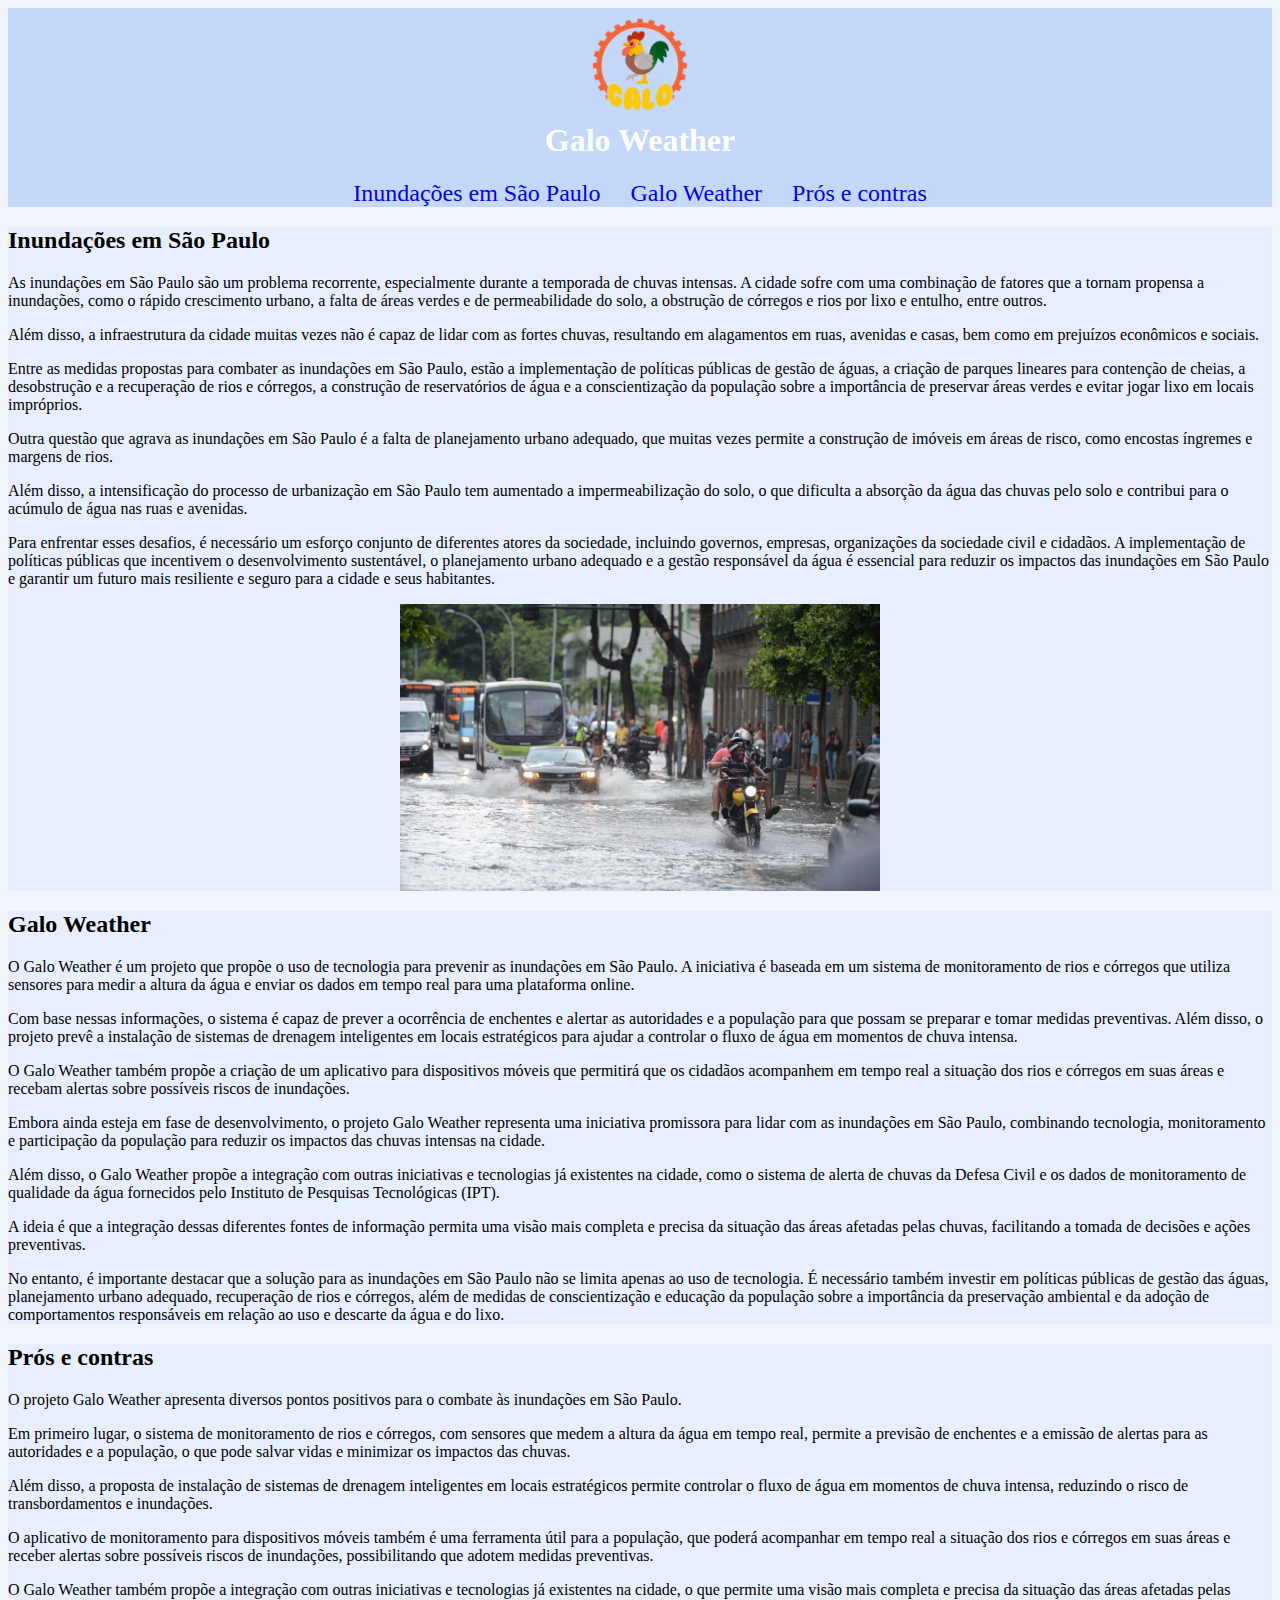
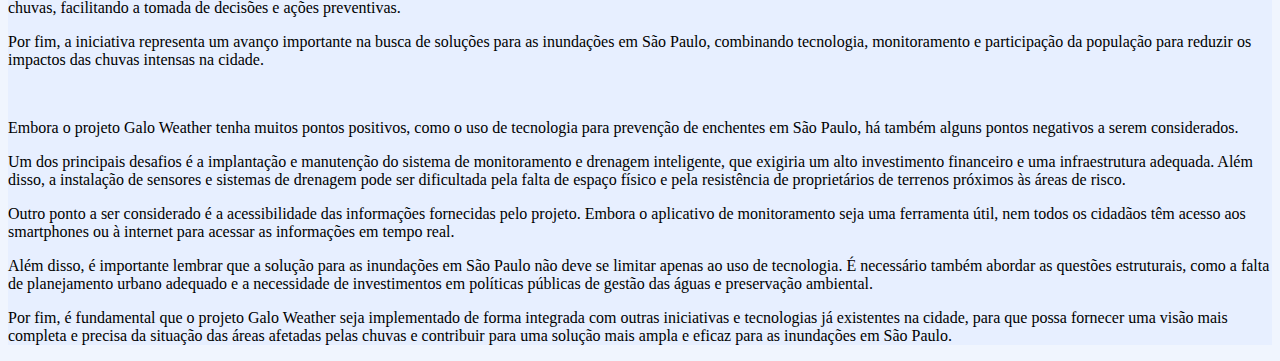
==== index.html @ 7ebf7f7c "Criação do Galo Weather" ====
<!DOCTYPE html>
<meta lang="pt-br">
<html>
    <head>
        <link rel="stylesheet" href="./Style.css">
        <meta charset="utf-8">
        <title>Galo Weather</title>
        <link rel="shortcut icon"
        href="./imgs/Logo.png"
        type="image/x-icon">

        <header>
            <img src="./imgs/Logo.png" alt="Logo da Minha Vinícola" width="9%" "margin-left: 40px;">
        
            <div style="width: 100%;color:#FFFFFF";">
                <center>
                  <p style="margin-top: -30px;"><h1>Galo Weather</h1></p>
                </center>
            </div>
          </header>

          <style>
            header {
            background-color: #c3d8fa;
			display: flex;
			align-items: center;
			flex-direction: column;
		}
            /* secoes{
                display: flex;
                align-items: center;
                flex-direction: column;
            } */
          </style>
    </head>

    <body bgcolor="#f0f5fe">

        <secoes id="sticky">
            <!-- height: 2.5em;padding-top: 1.5em; -->
            <div style="background-color: #c3d8fa;">
                <a href="#section1" style="text-decoration: none;">Inundações em São Paulo</a>&nbsp&nbsp&nbsp&nbsp
                <a href="#section2" style="text-decoration: none;">Galo Weather</a>&nbsp&nbsp&nbsp&nbsp
                <a href="#section3" style="text-decoration: none;">Prós e contras</a>
            </div>
        </secoes>

        <section id="section1"></section>
        <div style="background-color: #e7efff;">
            <p><h2>Inundações em São Paulo</h2></p>
            <p>As inundações em São Paulo são um problema recorrente, especialmente durante a temporada de chuvas intensas. A cidade sofre com uma combinação de fatores que a tornam propensa a inundações, como o rápido crescimento urbano, a falta de áreas verdes e de permeabilidade do solo, a obstrução de córregos e rios por lixo e entulho, entre outros.</p>
            <p>Além disso, a infraestrutura da cidade muitas vezes não é capaz de lidar com as fortes chuvas, resultando em alagamentos em ruas, avenidas e casas, bem como em prejuízos econômicos e sociais.</p>
            <p>Entre as medidas propostas para combater as inundações em São Paulo, estão a implementação de políticas públicas de gestão de águas, a criação de parques lineares para contenção de cheias, a desobstrução e a recuperação de rios e córregos, a construção de reservatórios de água e a conscientização da população sobre a importância de preservar áreas verdes e evitar jogar lixo em locais impróprios.</p>
            <p>Outra questão que agrava as inundações em São Paulo é a falta de planejamento urbano adequado, que muitas vezes permite a construção de imóveis em áreas de risco, como encostas íngremes e margens de rios.</p>
            <p>Além disso, a intensificação do processo de urbanização em São Paulo tem aumentado a impermeabilização do solo, o que dificulta a absorção da água das chuvas pelo solo e contribui para o acúmulo de água nas ruas e avenidas.</p>
            <p>Para enfrentar esses desafios, é necessário um esforço conjunto de diferentes atores da sociedade, incluindo governos, empresas, organizações da sociedade civil e cidadãos. A implementação de políticas públicas que incentivem o desenvolvimento sustentável, o planejamento urbano adequado e a gestão responsável da água é essencial para reduzir os impactos das inundações em São Paulo e garantir um futuro mais resiliente e seguro para a cidade e seus habitantes.
            </p>
            <img src="./imgs/inundacao.jpg" alt="inundacao" style="width: 30em;display: block; margin: 0 auto;">
        </div>

        <section id="section2"></section>
        <div style="background-color: #e7efff;">
            <p><h2>Galo Weather</h2></p>
            <p>O Galo Weather é um projeto que propõe o uso de tecnologia para prevenir as inundações em São Paulo. A iniciativa é baseada em um sistema de monitoramento de rios e córregos que utiliza sensores para medir a altura da água e enviar os dados em tempo real para uma plataforma online.</p>
            <p>Com base nessas informações, o sistema é capaz de prever a ocorrência de enchentes e alertar as autoridades e a população para que possam se preparar e tomar medidas preventivas. Além disso, o projeto prevê a instalação de sistemas de drenagem inteligentes em locais estratégicos para ajudar a controlar o fluxo de água em momentos de chuva intensa.</p>
            <p>O Galo Weather também propõe a criação de um aplicativo para dispositivos móveis que permitirá que os cidadãos acompanhem em tempo real a situação dos rios e córregos em suas áreas e recebam alertas sobre possíveis riscos de inundações.</p>
            <p>Embora ainda esteja em fase de desenvolvimento, o projeto Galo Weather representa uma iniciativa promissora para lidar com as inundações em São Paulo, combinando tecnologia, monitoramento e participação da população para reduzir os impactos das chuvas intensas na cidade.</p>
            <p>Além disso, o Galo Weather propõe a integração com outras iniciativas e tecnologias já existentes na cidade, como o sistema de alerta de chuvas da Defesa Civil e os dados de monitoramento de qualidade da água fornecidos pelo Instituto de Pesquisas Tecnológicas (IPT).</p>
            <p>A ideia é que a integração dessas diferentes fontes de informação permita uma visão mais completa e precisa da situação das áreas afetadas pelas chuvas, facilitando a tomada de decisões e ações preventivas.</p>
            <p>No entanto, é importante destacar que a solução para as inundações em São Paulo não se limita apenas ao uso de tecnologia. É necessário também investir em políticas públicas de gestão das águas, planejamento  urbano adequado, recuperação de rios e córregos, além de medidas de conscientização e educação da população sobre a importância da preservação ambiental e da adoção de comportamentos responsáveis em relação ao uso e descarte da água e do lixo.</p>
        </div>

        <section id="section3"></section>
        <div style="background-color: #e7efff;">
            <p><h2>Prós e contras</h2></p>
            <p>O projeto Galo Weather apresenta diversos pontos positivos para o combate às inundações em São Paulo.</p>
            <p>Em primeiro lugar, o sistema de monitoramento de rios e córregos, com sensores que medem a altura da água em tempo real, permite a previsão de enchentes e a emissão de alertas para as autoridades e a população, o que pode salvar vidas e minimizar os impactos das chuvas.</p>
            <p>Além disso, a proposta de instalação de sistemas de drenagem inteligentes em locais estratégicos permite controlar o fluxo de água em momentos de chuva intensa, reduzindo o risco de transbordamentos e inundações.</p>
            <p>O aplicativo de monitoramento para dispositivos móveis também é uma ferramenta útil para a população, que poderá acompanhar em tempo real a situação dos rios e córregos em suas áreas e receber alertas sobre possíveis riscos de inundações, possibilitando que adotem medidas preventivas.</p>
            <p>O Galo Weather também propõe a integração com outras iniciativas e tecnologias já existentes na cidade, o que permite uma visão mais completa e precisa da situação das áreas afetadas pelas chuvas, facilitando a tomada de decisões e ações preventivas.</p>
            <p>Por fim, a iniciativa representa um avanço importante na busca de soluções para as inundações em São Paulo, combinando tecnologia, monitoramento e participação da população para reduzir os impactos das chuvas intensas na cidade.</p>
            <br>
            <p>Embora o projeto Galo Weather tenha muitos pontos positivos, como o uso de tecnologia para prevenção de enchentes em São Paulo, há também alguns pontos negativos a serem considerados.</p>
            <p>Um dos principais desafios é a implantação e manutenção do sistema de monitoramento e drenagem inteligente, que exigiria um alto investimento financeiro e uma infraestrutura adequada. Além disso, a instalação de sensores e sistemas de drenagem pode ser dificultada pela falta de espaço físico e pela resistência de proprietários de terrenos próximos às áreas de risco.</p>
            <p>Outro ponto a ser considerado é a acessibilidade das informações fornecidas pelo projeto. Embora o aplicativo de monitoramento seja uma ferramenta útil, nem todos os cidadãos têm acesso aos smartphones ou à internet para acessar as informações em tempo real.</p>
            <p>Além disso, é importante lembrar que a solução para as inundações em São Paulo não deve se limitar apenas ao uso de tecnologia. É necessário também abordar as questões estruturais, como a falta de planejamento urbano adequado e a necessidade de investimentos em políticas públicas de gestão das águas e preservação ambiental.</p>
            <p>Por fim, é fundamental que o projeto Galo Weather seja implementado de forma integrada com outras iniciativas e tecnologias já existentes na cidade, para que possa fornecer uma visão mais completa e precisa da situação das áreas afetadas pelas chuvas e contribuir para uma solução mais ampla e eficaz para as inundações em São Paulo.</p>
        </div>

    </body>
</html>
---- Style.css ----
#sticky {
    text-align: center;
    position: sticky;
    top: 0em; 
    font-size: 1.5em;
}
#sticky:is(:hover, :focus){
    outline-offset: 3px;
}
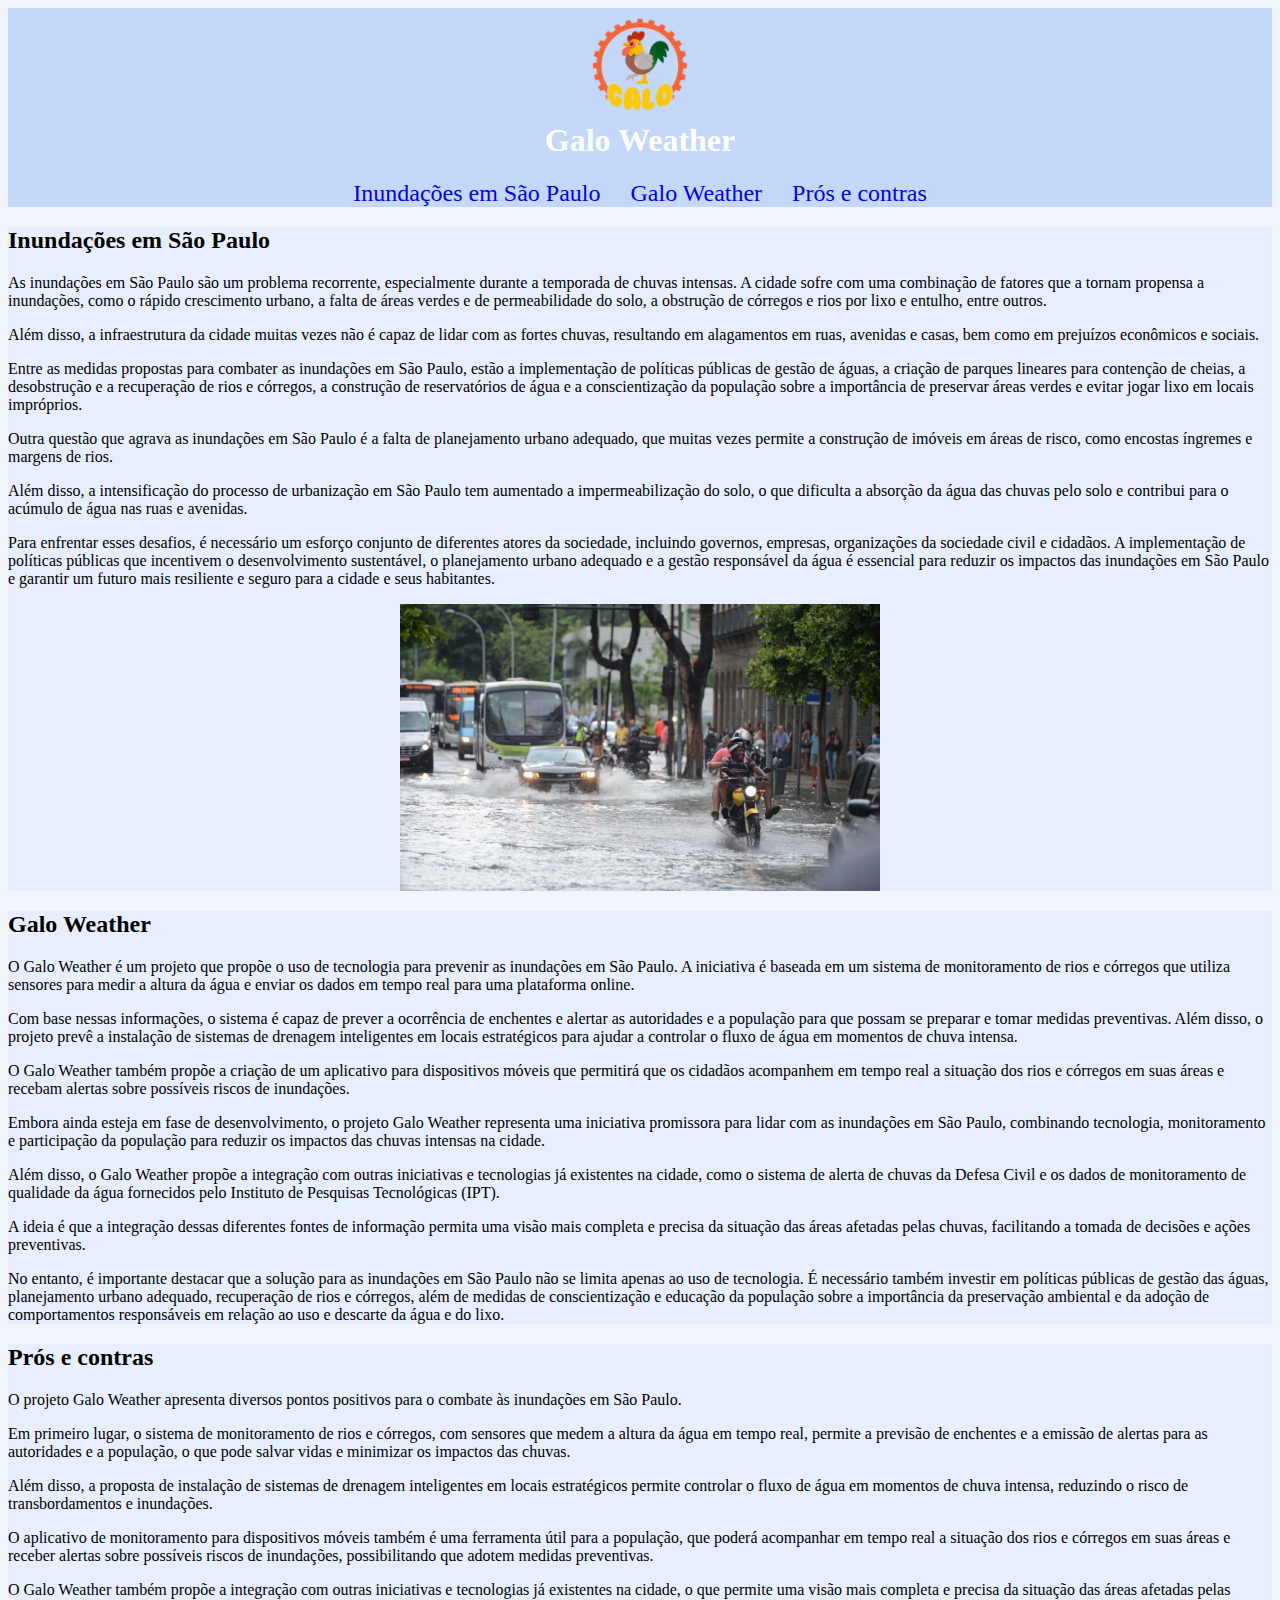
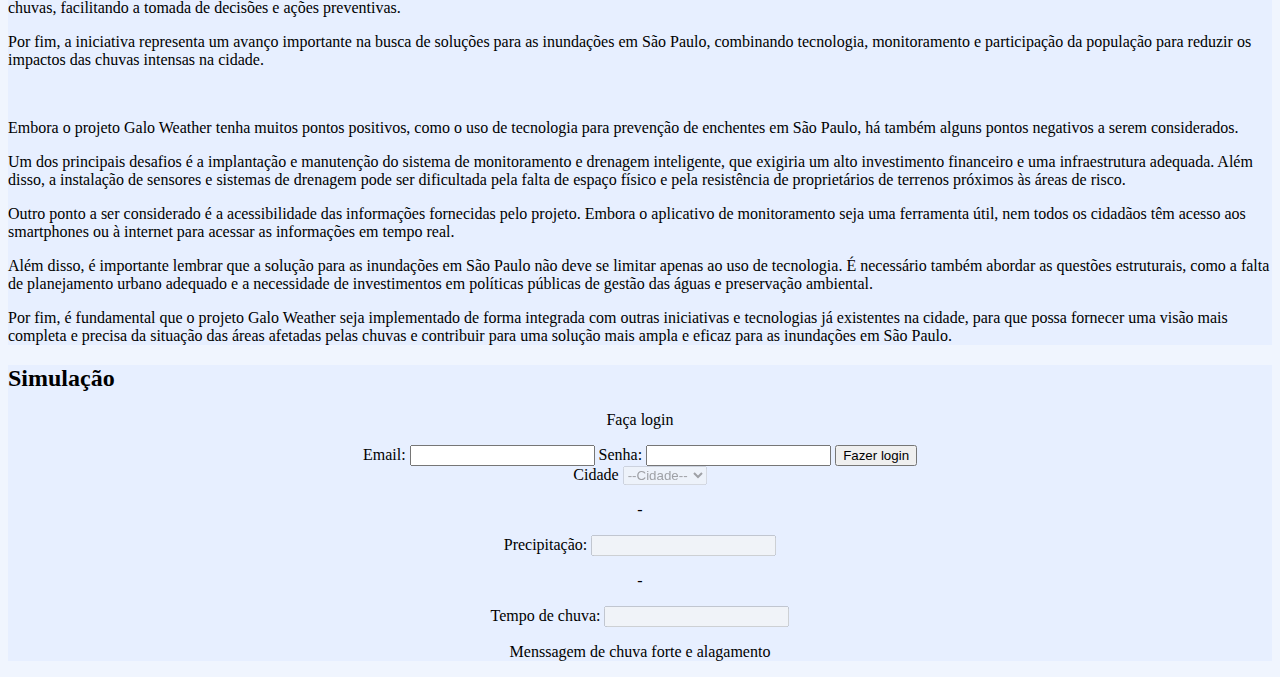
==== commit cb2a230d: "AAAAAAA" ====
--- a/index.html
+++ b/index.html
@@ -1,5 +1,5 @@
 <!DOCTYPE html>
-<meta lang="pt-br">
+<html lang="pt-br">
 <html>
     <head>
         <link rel="stylesheet" href="./Style.css">
@@ -87,5 +87,39 @@
             <p>Por fim, é fundamental que o projeto Galo Weather seja implementado de forma integrada com outras iniciativas e tecnologias já existentes na cidade, para que possa fornecer uma visão mais completa e precisa da situação das áreas afetadas pelas chuvas e contribuir para uma solução mais ampla e eficaz para as inundações em São Paulo.</p>
         </div>
 
+        <section id="section3"></section>
+        <div style="background-color: #e7efff;">
+            <p><h2>Simulação</h2></p>
+            <script src="./JS/index.js" defer></script>
+            <center>
+                <form onsubmit="validacao()">
+                    <p>Faça login</p>
+                    <label for="email">Email:</label>
+                    <input type="email" id="email" name="email">
+                    <label for="senha">Senha:</label>
+                    <input type="password" id="senha" name="senha">
+                    <button type="submit">Fazer login</button>
+                </form>
+                <form>
+                    <label for="cidades">Cidade</label>
+                    <select id="cidades" name="cidades" onchange="selectCidades()" disabled>
+                    <option value="fill">--Cidade--</option>  
+                    <option value="op1">Jardins</option>
+                    <option value="op2">Centro</option>
+                    <option value="op3">Aclimação</option>
+                    <option value="op4">Vila Sonia</option>
+                    </select>
+                    <p id="capacidade"></p>
+                    <p>-</p>
+                    <label for="precipitacao">Precipitação:</label>
+                    <input type="text" id="precipitacao" name="precipitacao" disabled>
+                    <p>-</p>
+                    <label for="tempo">Tempo de chuva:</label>
+                    <input type="number" id="tempo" name="tempo" disabled>
+                    <p>Menssagem de chuva forte e alagamento</p>
+                </form>
+            </center>
+        </div>
+
     </body>
 </html>--- a/Style.css
+++ b/Style.css
@@ -3,7 +3,4 @@
     position: sticky;
     top: 0em; 
     font-size: 1.5em;
-}
-#sticky:is(:hover, :focus){
-    outline-offset: 3px;
 }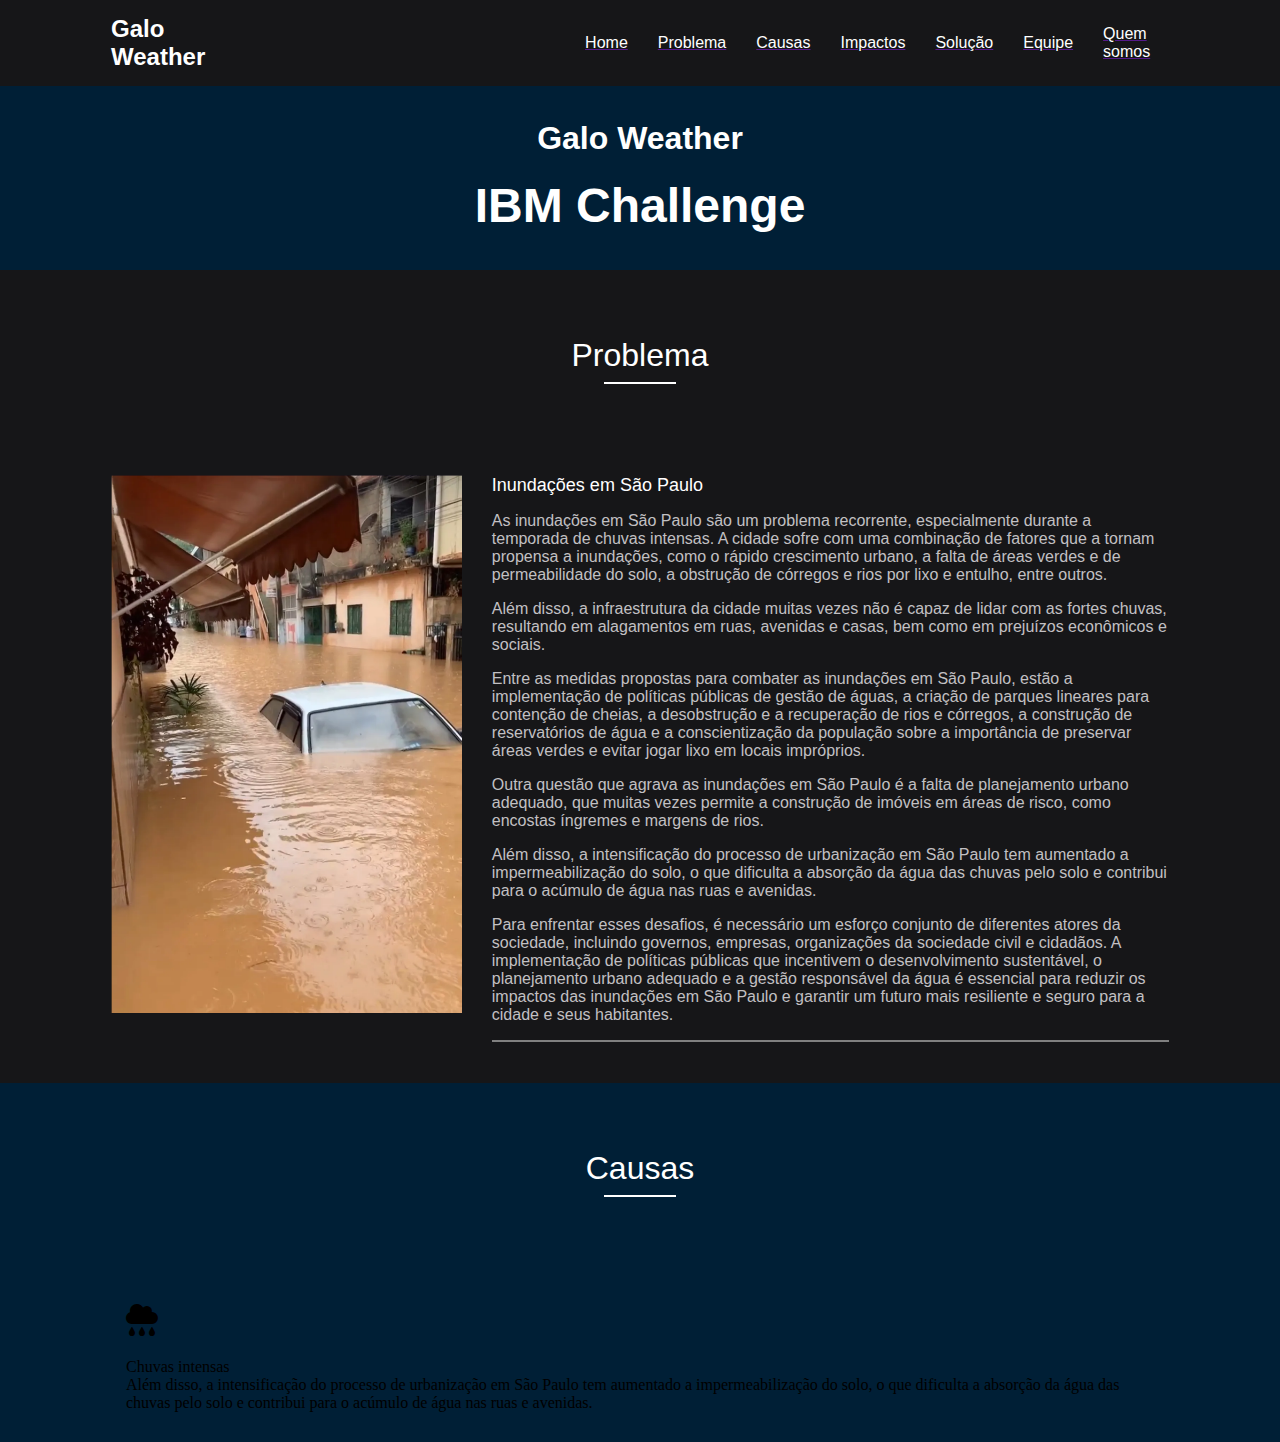
==== commit 8d3d8318: "Modificações site" ====
--- a/index.html
+++ b/index.html
@@ -1,125 +1,198 @@
 <!DOCTYPE html>
 <html lang="pt-br">
 <html>
-    <head>
-        <link rel="stylesheet" href="./Style.css">
-        <meta charset="utf-8">
-        <title>Galo Weather</title>
-        <link rel="shortcut icon"
-        href="./imgs/Logo.png"
-        type="image/x-icon">
+<head>
+     <meta charset="utf-8">
+     <title>Galo Weather</title>
+    <link rel="shortcut icon"
+    href="./imgs/Logo.png"
+    type="image/x-icon">
+    <!-- ícones -->
+    <link rel="stylesheet" href="https://cdnjs.cloudflare.com/ajax/libs/font-awesome/6.4.0/css/all.min.css"/>
+<body style="margin: 0;">
 
-        <header>
-            <img src="./imgs/Logo.png" alt="Logo da Minha Vinícola" width="9%" "margin-left: 40px;">
-        
-            <div style="width: 100%;color:#FFFFFF";">
-                <center>
-                  <p style="margin-top: -30px;"><h1>Galo Weather</h1></p>
-                </center>
-            </div>
-          </header>
+    <!-- Inicio header -->
+    <table border="0" width="100%" cellpadding="0" cellspacing="0" bgcolor="#161618">
+        <tr>
+            <td>
+                <table border="0" width="85%" cellpadding="15" cellspacing="0" align="center">
+                    <tr>
+                        <td>
+                            <font face="arial" color="#ffffff" size="5">
+                            <strong>Galo Weather</strong>
+                            </font>
+                        </td>
+                        <td width="30%">&nbsp;</td>
+                        <td><a href="">
+                            <font face="arial" color="#ffffff" size="3">
+                            Home
+                            </font></a>    
+                        </td>
+                        <td><a href="">
+                            <font face="arial" color="#ffffff" size="3">
+                            Problema
+                            </font></a>
+                        </td>
+                        <td><a href="">
+                            <font face="arial" color="#ffffff" size="3">
+                            Causas
+                            </font></a>
+                        </td>
+                        <td><a href="">
+                            <font face="arial" color="#ffffff" size="3">
+                            Impactos
+                            </font></a>                      
+                        </td>
+                        <td><a href="">
+                            <font face="arial" color="#ffffff" size="3">
+                            Solução
+                            </font></a>
+                    </td>
+                        <td><a href="">
+                            <font face="arial" color="#ffffff" size="3">
+                            Equipe
+                            </font></a>
+                        </td>
+                        <td><a href="">
+                            <font face="arial" color="#ffffff" size="3">
+                            Quem somos
+                            </font></a>
+                        </td>
+                    </tr>
+                </table>
+            </td>
+        </tr>
+    </table>
+    <!-- Fim header -->
 
-          <style>
-            header {
-            background-color: #c3d8fa;
-			display: flex;
-			align-items: center;
-			flex-direction: column;
-		}
-            /* secoes{
-                display: flex;
-                align-items: center;
-                flex-direction: column;
-            } */
-          </style>
-    </head>
+    <!-- Inicio Home -->
+    <table border="0" width="100%" cellpadding="0" cellspacing="0" bgcolor="#001f36">
+        <tr>
+            <td>
+                <table border="0" width="85%" cellpadding="15" cellspacing="0" align="center">
+                    <tr>
+                        <td align="center" valign="middle" hight="300">
+                            <h3><font face="arial" color="#ffffff" size="6">
+                                Galo Weather
+                            </font></h3>
+                            <h1><font face="arial" color="#ffffff" size="7">
+                                IBM Challenge
+                            </font></h1>
+                        </td>
+                    </tr>
+                </table>
+            </td>
+        </tr>
+    </table> 
+    <!-- Fim Home -->
 
-    <body bgcolor="#f0f5fe">
+    <!-- Inicio Problema -->
+    <table border="0" width="100%" cellpadding="0" cellspacing="0" bgcolor="#161618">
+        <tr>
+            <td>
+                <table border="0" width="85%" cellpadding="15" cellspacing="0" align="center">
+                    <tr>
+                        <td height="160" align="center" valign=middle colspan="2">
+                            <font face="arial" size="6" color="#ffffff">
+                            Problema
+                            </font>
+                            <hr width="70" color="#ffffff">
+                        </td>
+                    </tr>
+                    <tr>
+                        <td width="35%" valign="top">
+                            <img src="./imgs/Indução.PNG" width="100%" alt-="Imgagem de inundação" />
+                        </td>
+                        <td width="65%">
+                            <table border="0" width="100%" cellpadding="0" cellspacing="0" align="center">
+                                <tr>
+                                    <td hight="40">
+                                        <font face="arial" size="4" color="#ffffff">
+                                        Inundações em São Paulo
+                                        </font>
+                                    </td>
+                                </tr>
+                                <tr>
+                                    <td>
+                                        <p>
+                                            <font face="arial" size="3" color="#c2c0c3">
+                                            As inundações em São Paulo são um problema recorrente, especialmente durante a temporada de chuvas intensas. A cidade sofre com uma combinação de fatores que a tornam propensa a inundações, como o rápido crescimento urbano, a falta de áreas verdes e de permeabilidade do solo, a obstrução de córregos e rios por lixo e entulho, entre outros.
+                                            </font>
+                                        </p>
+                                        <p>
+                                            <font face="arial" size="3" color="#c2c0c3">
+                                            Além disso, a infraestrutura da cidade muitas vezes não é capaz de lidar com as fortes chuvas, resultando em alagamentos em ruas, avenidas e casas, bem como em prejuízos econômicos e sociais.
+                                            </font>
+                                        </p>
+                                        <p>
+                                            <font face="arial" size="3" color="#c2c0c3">
+                                            Entre as medidas propostas para combater as inundações em São Paulo, estão a implementação de políticas públicas de gestão de águas, a criação de parques lineares para contenção de cheias, a desobstrução e a recuperação de rios e córregos, a construção de reservatórios de água e a conscientização da população sobre a importância de preservar áreas verdes e evitar jogar lixo em locais impróprios.
+                                            </font>
+                                        </p>
+                                        <p>
+                                            <font face="arial" size="3" color="#c2c0c3">
+                                            Outra questão que agrava as inundações em São Paulo é a falta de planejamento urbano adequado, que muitas vezes permite a construção de imóveis em áreas de risco, como encostas íngremes e margens de rios.
+                                            </font>
+                                        </p>
+                                        <p>
+                                            <font face="arial" size="3" color="#c2c0c3">
+                                            Além disso, a intensificação do processo de urbanização em São Paulo tem aumentado a impermeabilização do solo, o que dificulta a absorção da água das chuvas pelo solo e contribui para o acúmulo de água nas ruas e avenidas.
+                                            </font>
+                                        </p>
+                                        <p>
+                                            <font face="arial" size="3" color="#c2c0c3">
+                                            Para enfrentar esses desafios, é necessário um esforço conjunto de diferentes atores da sociedade, incluindo governos, empresas, organizações da sociedade civil e cidadãos. A implementação de políticas públicas que incentivem o desenvolvimento sustentável, o planejamento urbano adequado e a gestão responsável da água é essencial para reduzir os impactos das inundações em São Paulo e garantir um futuro mais resiliente e seguro para a cidade e seus habitantes.
+                                            </font>
+                                        </p>
+                                        <hr noshade>
+                                        <br/>
+                                    </td>
+                                </tr>
+                            </table>
+                        </td>
+                    </tr>
+                </table>
+            </td>
+        </tr>
+    </table> 
+    <!-- Fim Problema -->
 
-        <secoes id="sticky">
-            <!-- height: 2.5em;padding-top: 1.5em; -->
-            <div style="background-color: #c3d8fa;">
-                <a href="#section1" style="text-decoration: none;">Inundações em São Paulo</a>&nbsp&nbsp&nbsp&nbsp
-                <a href="#section2" style="text-decoration: none;">Galo Weather</a>&nbsp&nbsp&nbsp&nbsp
-                <a href="#section3" style="text-decoration: none;">Prós e contras</a>
-            </div>
-        </secoes>
+    <!-- Início Causas -->
+    <table border="0" width="100%" cellpadding="0" cellspacing="0" bgcolor="#001f36">
+        <tr>
+            <td>
+                <table border="0" width="85%" cellpadding="15" cellspacing="0" align="center">
+                    <tr>
+                        <td height="160" align="center" valign=middle colspan="2">
+                            <font face="arial" size="6" color="#ffffff">
+                            Causas
+                            </font>
+                            <hr width="70" color="#ffffff">
+                        </td>
+                    </tr>
+                    <tr>
+                        <td width="33.33%" align="center" valign="top">
+                            <table border="0" width="100%" cellpadding="15" cellspacing="0" align="center">
+                                <tr>
+                                    <td>
+                                    <font size="6" colors="#ffffff">
+                                        <span class="fa fa-cloud-rain"></span>
+                                    </font>
+                                        <br/>
+                                        <br/>
+                                        Chuvas intensas
+                                        <br/>
+                                        Além disso, a intensificação do processo de urbanização em São Paulo tem aumentado a impermeabilização do solo, o que dificulta a absorção da água das chuvas pelo solo e contribui para o acúmulo de água nas ruas e avenidas.
+                                    </td>
+                                </tr>
+                            </table>
+                        </td>
+                    </tr>
+                </table>
+            </td>
+        </tr>
+    </table>
+    <!-- Fim Causas -->
 
-        <section id="section1"></section>
-        <div style="background-color: #e7efff;">
-            <p><h2>Inundações em São Paulo</h2></p>
-            <p>As inundações em São Paulo são um problema recorrente, especialmente durante a temporada de chuvas intensas. A cidade sofre com uma combinação de fatores que a tornam propensa a inundações, como o rápido crescimento urbano, a falta de áreas verdes e de permeabilidade do solo, a obstrução de córregos e rios por lixo e entulho, entre outros.</p>
-            <p>Além disso, a infraestrutura da cidade muitas vezes não é capaz de lidar com as fortes chuvas, resultando em alagamentos em ruas, avenidas e casas, bem como em prejuízos econômicos e sociais.</p>
-            <p>Entre as medidas propostas para combater as inundações em São Paulo, estão a implementação de políticas públicas de gestão de águas, a criação de parques lineares para contenção de cheias, a desobstrução e a recuperação de rios e córregos, a construção de reservatórios de água e a conscientização da população sobre a importância de preservar áreas verdes e evitar jogar lixo em locais impróprios.</p>
-            <p>Outra questão que agrava as inundações em São Paulo é a falta de planejamento urbano adequado, que muitas vezes permite a construção de imóveis em áreas de risco, como encostas íngremes e margens de rios.</p>
-            <p>Além disso, a intensificação do processo de urbanização em São Paulo tem aumentado a impermeabilização do solo, o que dificulta a absorção da água das chuvas pelo solo e contribui para o acúmulo de água nas ruas e avenidas.</p>
-            <p>Para enfrentar esses desafios, é necessário um esforço conjunto de diferentes atores da sociedade, incluindo governos, empresas, organizações da sociedade civil e cidadãos. A implementação de políticas públicas que incentivem o desenvolvimento sustentável, o planejamento urbano adequado e a gestão responsável da água é essencial para reduzir os impactos das inundações em São Paulo e garantir um futuro mais resiliente e seguro para a cidade e seus habitantes.
-            </p>
-            <img src="./imgs/inundacao.jpg" alt="inundacao" style="width: 30em;display: block; margin: 0 auto;">
-        </div>
-
-        <section id="section2"></section>
-        <div style="background-color: #e7efff;">
-            <p><h2>Galo Weather</h2></p>
-            <p>O Galo Weather é um projeto que propõe o uso de tecnologia para prevenir as inundações em São Paulo. A iniciativa é baseada em um sistema de monitoramento de rios e córregos que utiliza sensores para medir a altura da água e enviar os dados em tempo real para uma plataforma online.</p>
-            <p>Com base nessas informações, o sistema é capaz de prever a ocorrência de enchentes e alertar as autoridades e a população para que possam se preparar e tomar medidas preventivas. Além disso, o projeto prevê a instalação de sistemas de drenagem inteligentes em locais estratégicos para ajudar a controlar o fluxo de água em momentos de chuva intensa.</p>
-            <p>O Galo Weather também propõe a criação de um aplicativo para dispositivos móveis que permitirá que os cidadãos acompanhem em tempo real a situação dos rios e córregos em suas áreas e recebam alertas sobre possíveis riscos de inundações.</p>
-            <p>Embora ainda esteja em fase de desenvolvimento, o projeto Galo Weather representa uma iniciativa promissora para lidar com as inundações em São Paulo, combinando tecnologia, monitoramento e participação da população para reduzir os impactos das chuvas intensas na cidade.</p>
-            <p>Além disso, o Galo Weather propõe a integração com outras iniciativas e tecnologias já existentes na cidade, como o sistema de alerta de chuvas da Defesa Civil e os dados de monitoramento de qualidade da água fornecidos pelo Instituto de Pesquisas Tecnológicas (IPT).</p>
-            <p>A ideia é que a integração dessas diferentes fontes de informação permita uma visão mais completa e precisa da situação das áreas afetadas pelas chuvas, facilitando a tomada de decisões e ações preventivas.</p>
-            <p>No entanto, é importante destacar que a solução para as inundações em São Paulo não se limita apenas ao uso de tecnologia. É necessário também investir em políticas públicas de gestão das águas, planejamento  urbano adequado, recuperação de rios e córregos, além de medidas de conscientização e educação da população sobre a importância da preservação ambiental e da adoção de comportamentos responsáveis em relação ao uso e descarte da água e do lixo.</p>
-        </div>
-
-        <section id="section3"></section>
-        <div style="background-color: #e7efff;">
-            <p><h2>Prós e contras</h2></p>
-            <p>O projeto Galo Weather apresenta diversos pontos positivos para o combate às inundações em São Paulo.</p>
-            <p>Em primeiro lugar, o sistema de monitoramento de rios e córregos, com sensores que medem a altura da água em tempo real, permite a previsão de enchentes e a emissão de alertas para as autoridades e a população, o que pode salvar vidas e minimizar os impactos das chuvas.</p>
-            <p>Além disso, a proposta de instalação de sistemas de drenagem inteligentes em locais estratégicos permite controlar o fluxo de água em momentos de chuva intensa, reduzindo o risco de transbordamentos e inundações.</p>
-            <p>O aplicativo de monitoramento para dispositivos móveis também é uma ferramenta útil para a população, que poderá acompanhar em tempo real a situação dos rios e córregos em suas áreas e receber alertas sobre possíveis riscos de inundações, possibilitando que adotem medidas preventivas.</p>
-            <p>O Galo Weather também propõe a integração com outras iniciativas e tecnologias já existentes na cidade, o que permite uma visão mais completa e precisa da situação das áreas afetadas pelas chuvas, facilitando a tomada de decisões e ações preventivas.</p>
-            <p>Por fim, a iniciativa representa um avanço importante na busca de soluções para as inundações em São Paulo, combinando tecnologia, monitoramento e participação da população para reduzir os impactos das chuvas intensas na cidade.</p>
-            <br>
-            <p>Embora o projeto Galo Weather tenha muitos pontos positivos, como o uso de tecnologia para prevenção de enchentes em São Paulo, há também alguns pontos negativos a serem considerados.</p>
-            <p>Um dos principais desafios é a implantação e manutenção do sistema de monitoramento e drenagem inteligente, que exigiria um alto investimento financeiro e uma infraestrutura adequada. Além disso, a instalação de sensores e sistemas de drenagem pode ser dificultada pela falta de espaço físico e pela resistência de proprietários de terrenos próximos às áreas de risco.</p>
-            <p>Outro ponto a ser considerado é a acessibilidade das informações fornecidas pelo projeto. Embora o aplicativo de monitoramento seja uma ferramenta útil, nem todos os cidadãos têm acesso aos smartphones ou à internet para acessar as informações em tempo real.</p>
-            <p>Além disso, é importante lembrar que a solução para as inundações em São Paulo não deve se limitar apenas ao uso de tecnologia. É necessário também abordar as questões estruturais, como a falta de planejamento urbano adequado e a necessidade de investimentos em políticas públicas de gestão das águas e preservação ambiental.</p>
-            <p>Por fim, é fundamental que o projeto Galo Weather seja implementado de forma integrada com outras iniciativas e tecnologias já existentes na cidade, para que possa fornecer uma visão mais completa e precisa da situação das áreas afetadas pelas chuvas e contribuir para uma solução mais ampla e eficaz para as inundações em São Paulo.</p>
-        </div>
-
-        <section id="section3"></section>
-        <div style="background-color: #e7efff;">
-            <p><h2>Simulação</h2></p>
-            <script src="./JS/index.js" defer></script>
-            <center>
-                <form onsubmit="validacao()">
-                    <p>Faça login</p>
-                    <label for="email">Email:</label>
-                    <input type="email" id="email" name="email">
-                    <label for="senha">Senha:</label>
-                    <input type="password" id="senha" name="senha">
-                    <button type="submit">Fazer login</button>
-                </form>
-                <form>
-                    <label for="cidades">Cidade</label>
-                    <select id="cidades" name="cidades" onchange="selectCidades()" disabled>
-                    <option value="fill">--Cidade--</option>  
-                    <option value="op1">Jardins</option>
-                    <option value="op2">Centro</option>
-                    <option value="op3">Aclimação</option>
-                    <option value="op4">Vila Sonia</option>
-                    </select>
-                    <p id="capacidade"></p>
-                    <p>-</p>
-                    <label for="precipitacao">Precipitação:</label>
-                    <input type="text" id="precipitacao" name="precipitacao" disabled>
-                    <p>-</p>
-                    <label for="tempo">Tempo de chuva:</label>
-                    <input type="number" id="tempo" name="tempo" disabled>
-                    <p>Menssagem de chuva forte e alagamento</p>
-                </form>
-            </center>
-        </div>
-
-    </body>
+</body>
 </html>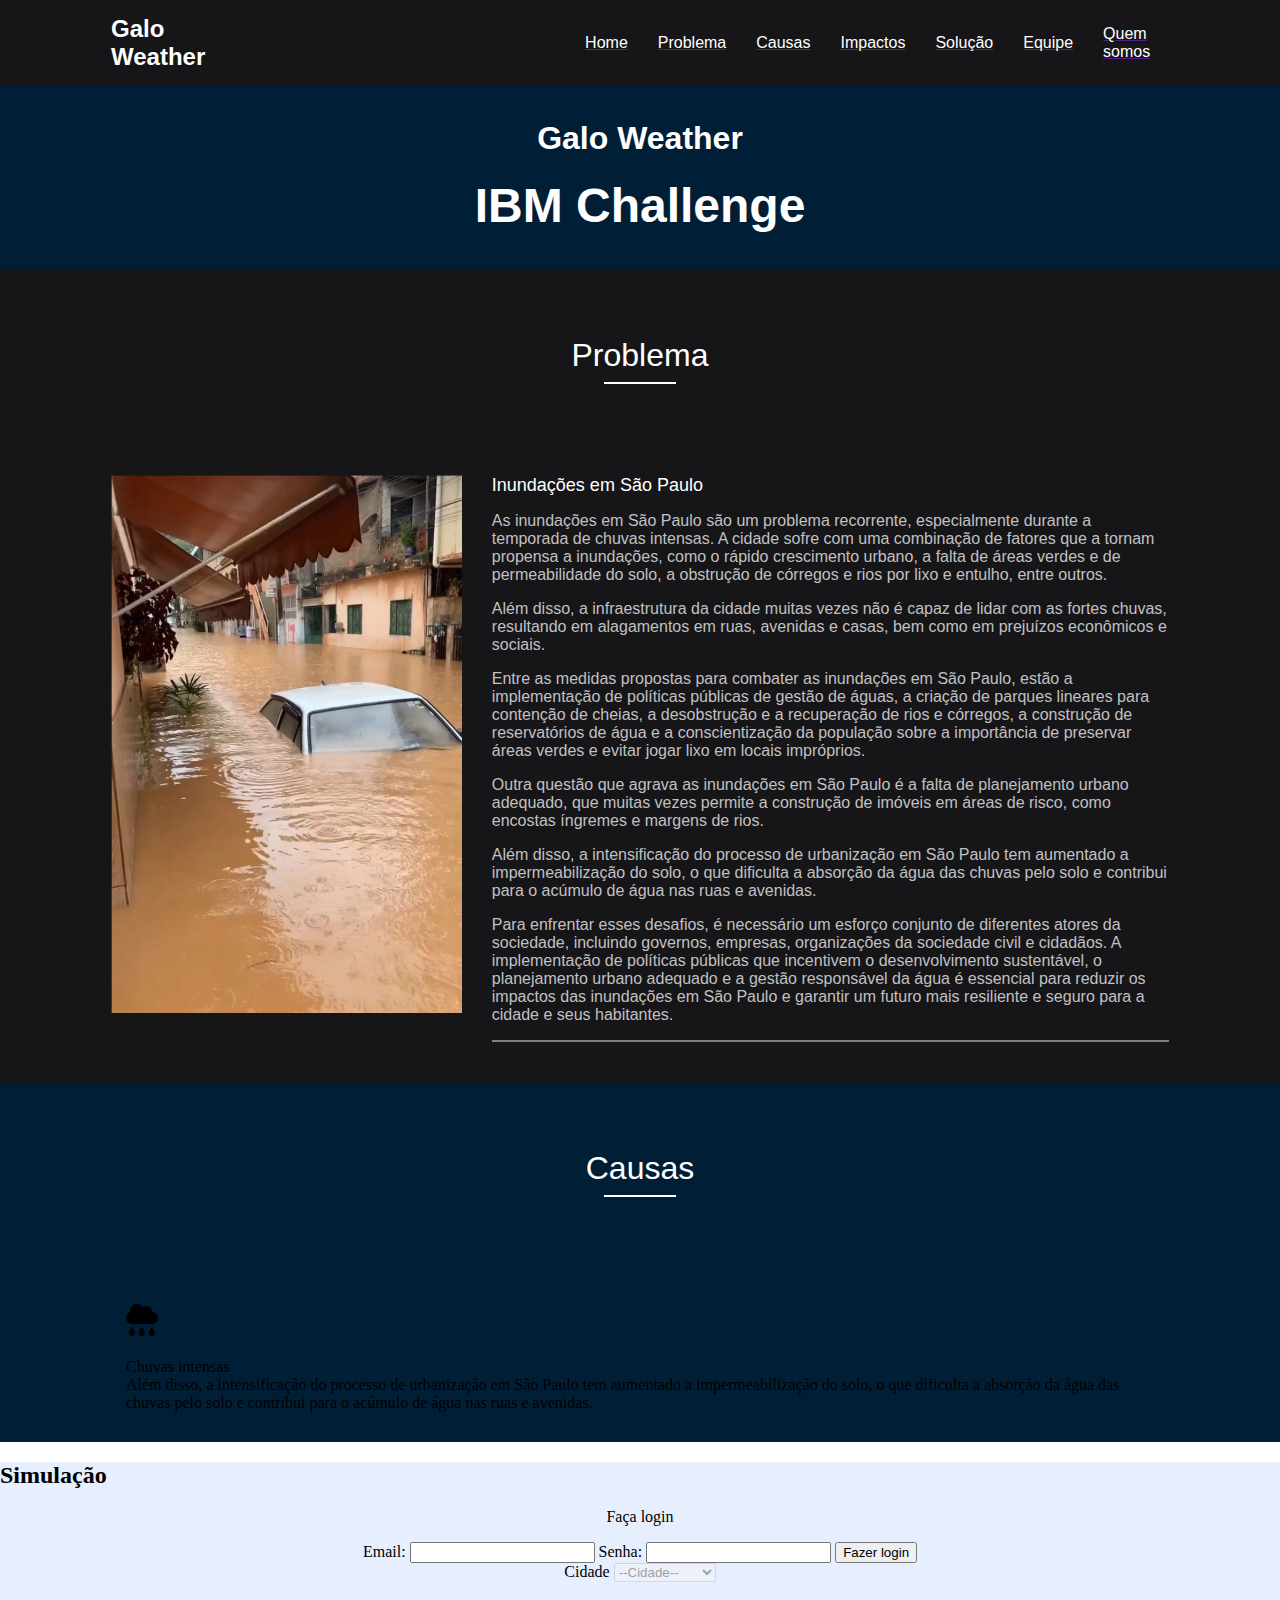
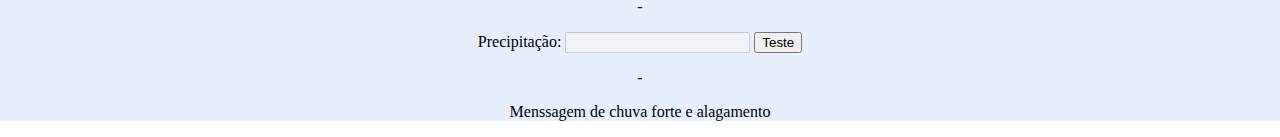
==== commit a34ad944: "adicionado js e teste de simulaçao" ====
--- a/index.html
+++ b/index.html
@@ -193,6 +193,39 @@
         </tr>
     </table>
     <!-- Fim Causas -->
+    <!-- fase final da implementaçao js -->
+    <div style="background-color: #e7efff;">
+        <p><h2>Simulação</h2></p>
+        <script src="./JS/index.js" defer></script>
+        <center>
+            <form onsubmit="validacao(event)">
+                <p>Faça login</p>
+                <label for="email">Email:</label>
+                <input type="email" id="email" name="email">
+                <label for="senha">Senha:</label>
+                <input type="password" id="senha" name="senha">
+                <button type="submit">Fazer login</button>
+            </form>                
+            <form onsubmit="galoWeather(event)">
+                <label for="cidades">Cidade</label>
+                <select id="cidades" name="cidades" onchange="selectCidades()" disabled>
+                <option value="fill">--Cidade--</option>  
+                <option value="op1">Mocca</option>
+                <option value="op2">Vila Prudente</option>
+                <option value="op3">Tatuapé</option>
+                <option value="op4">Belenzinho</option>
+                </select>
+                <p id="capacidade"></p>
+                <p>-</p>
+                <label for="precipitacao">Precipitação:</label>
+                <input type="text" id="precipitacao" name="precipitacao" disabled>
+                <button type="submit">Teste</button>
+                <p>-</p>
+                <p id="resultado">Menssagem de chuva forte e alagamento</p>
+            </form>
+        </center>
+    </div>
+    <!-- FAZER ALTERAÇOES NESSA AREA -->
 
 </body>
 </html>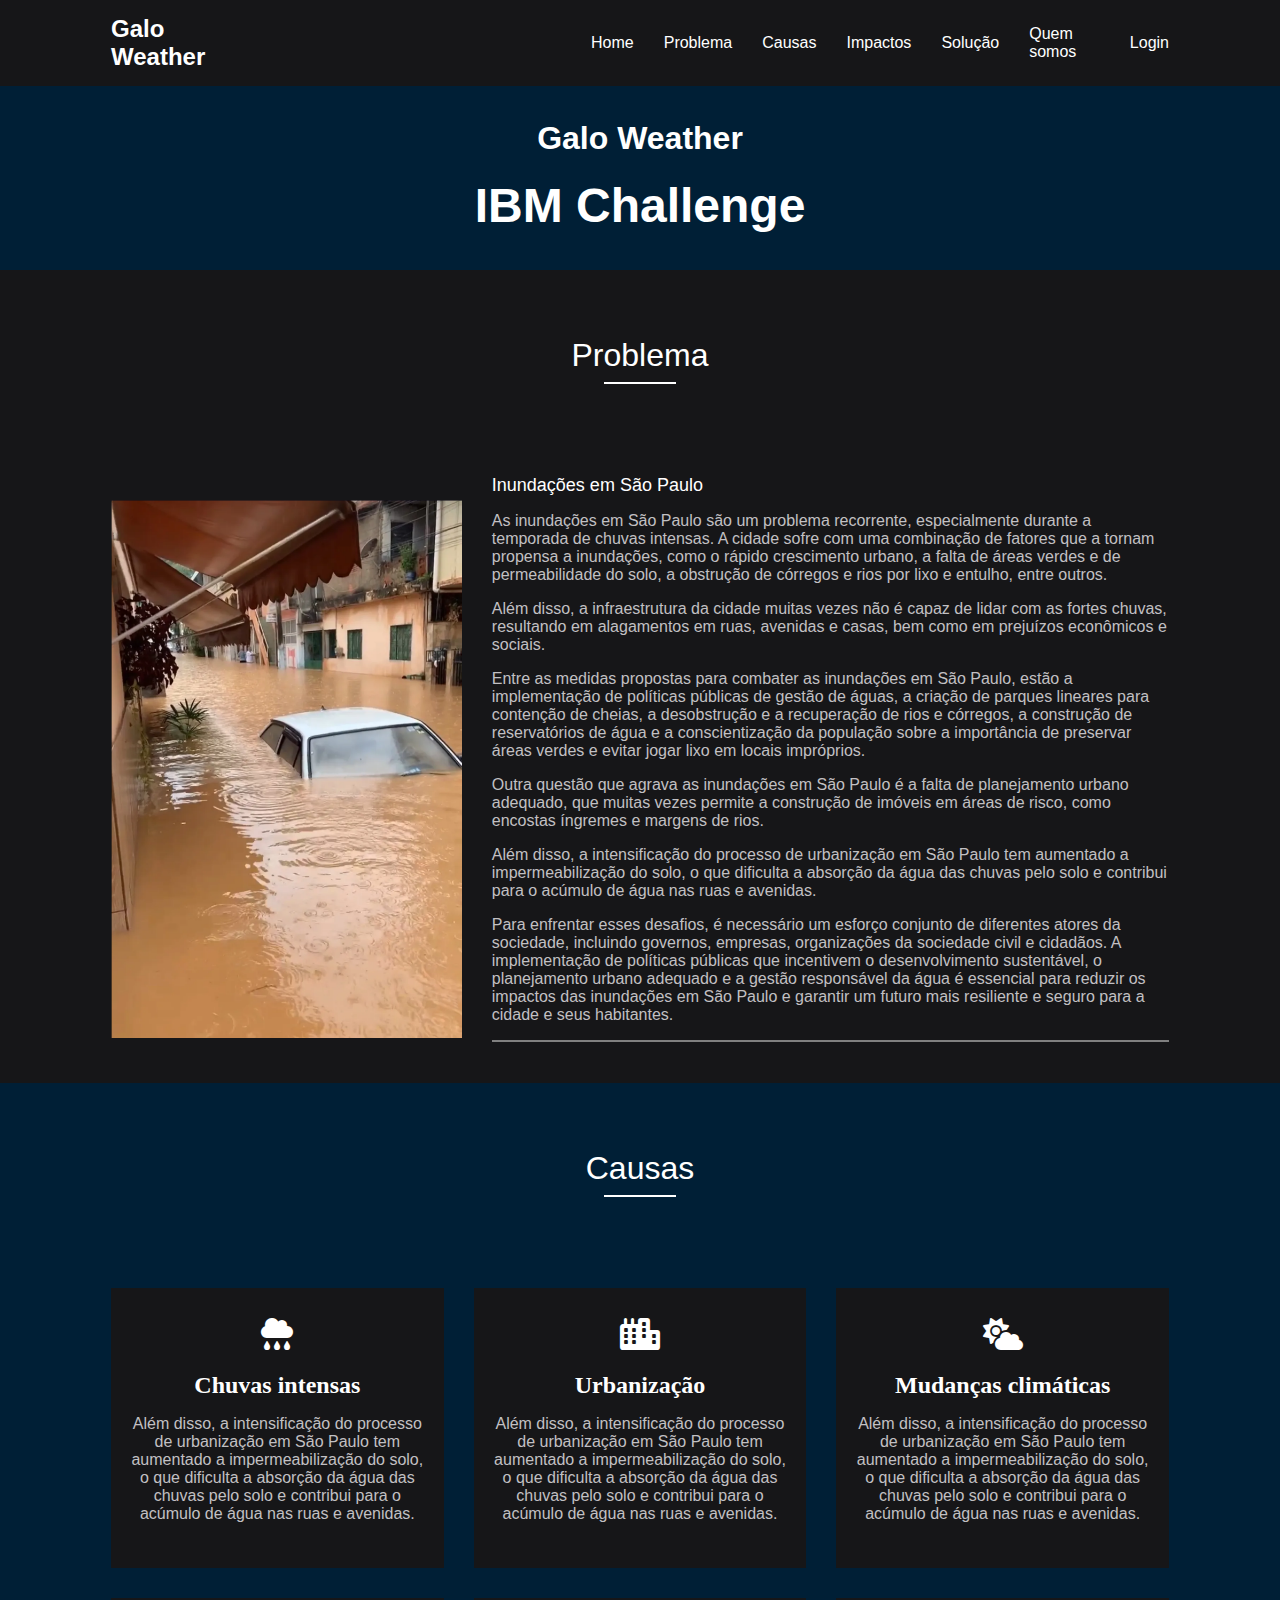
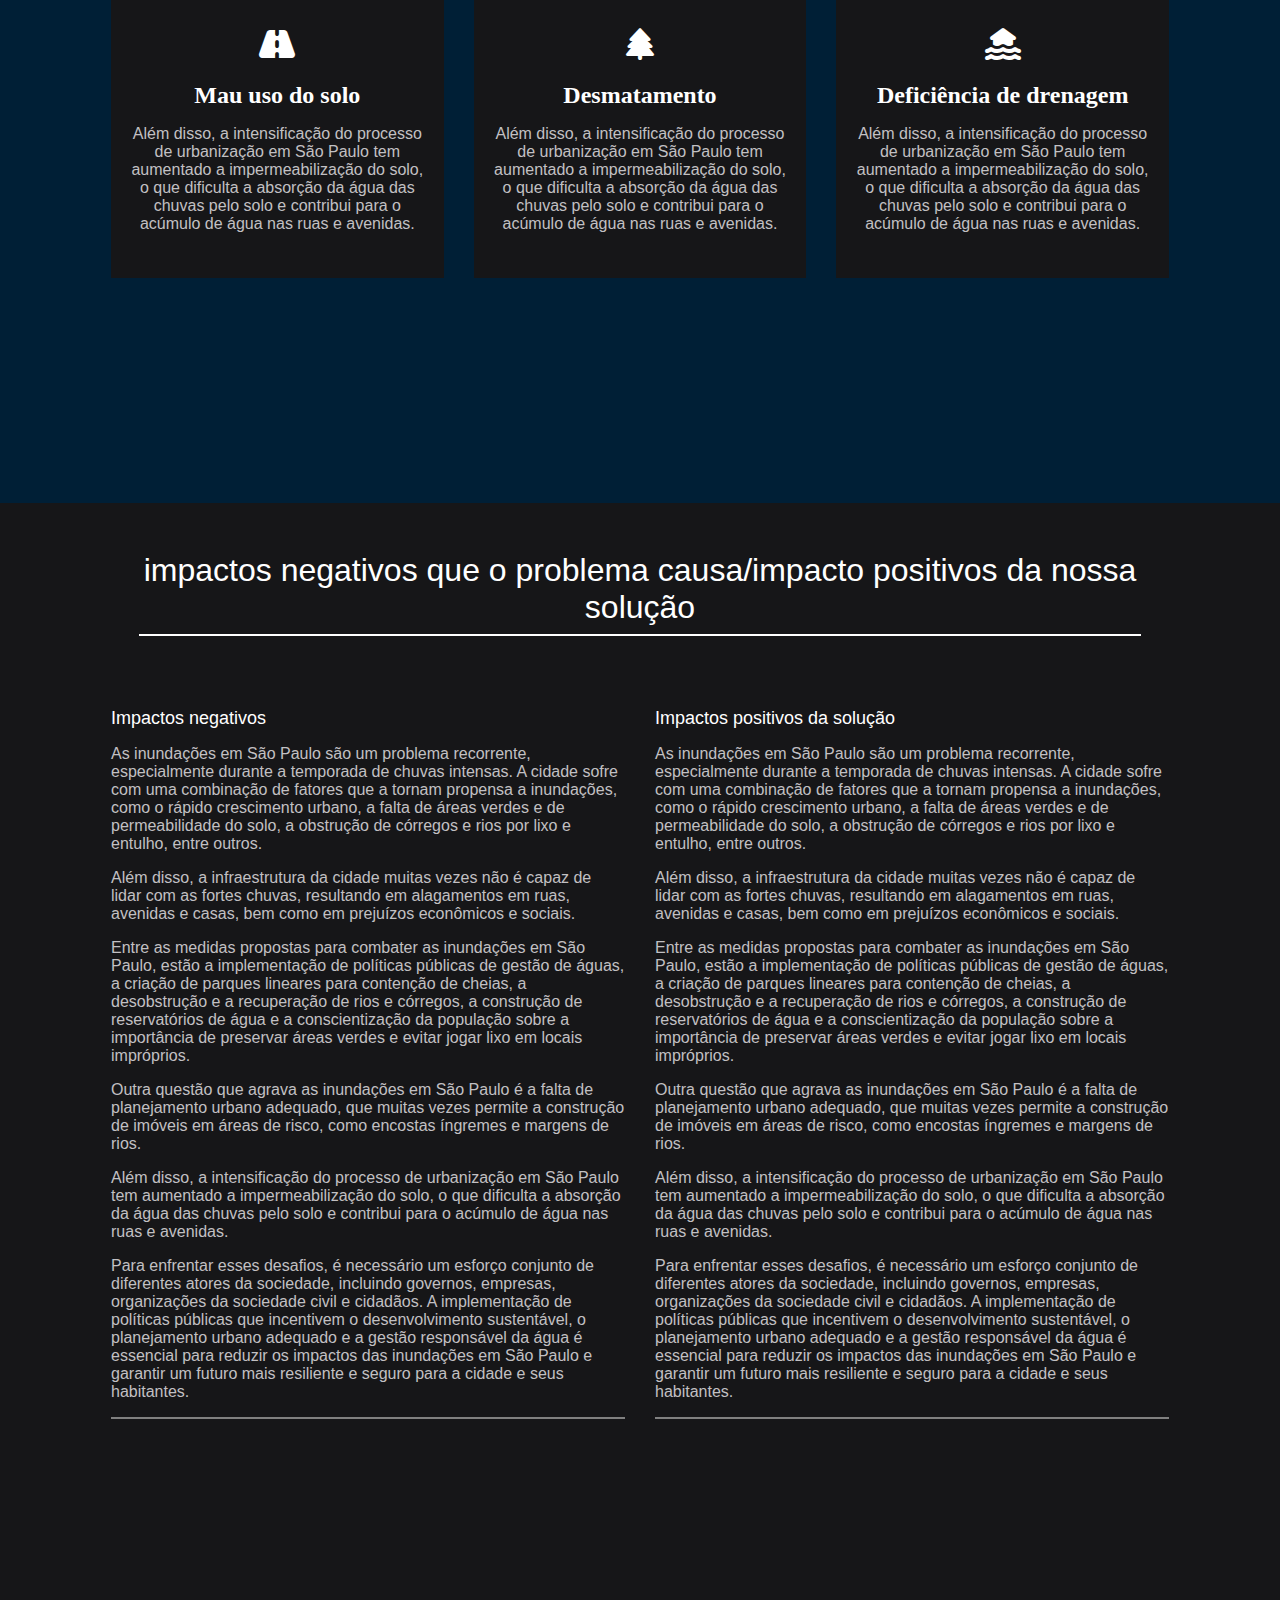
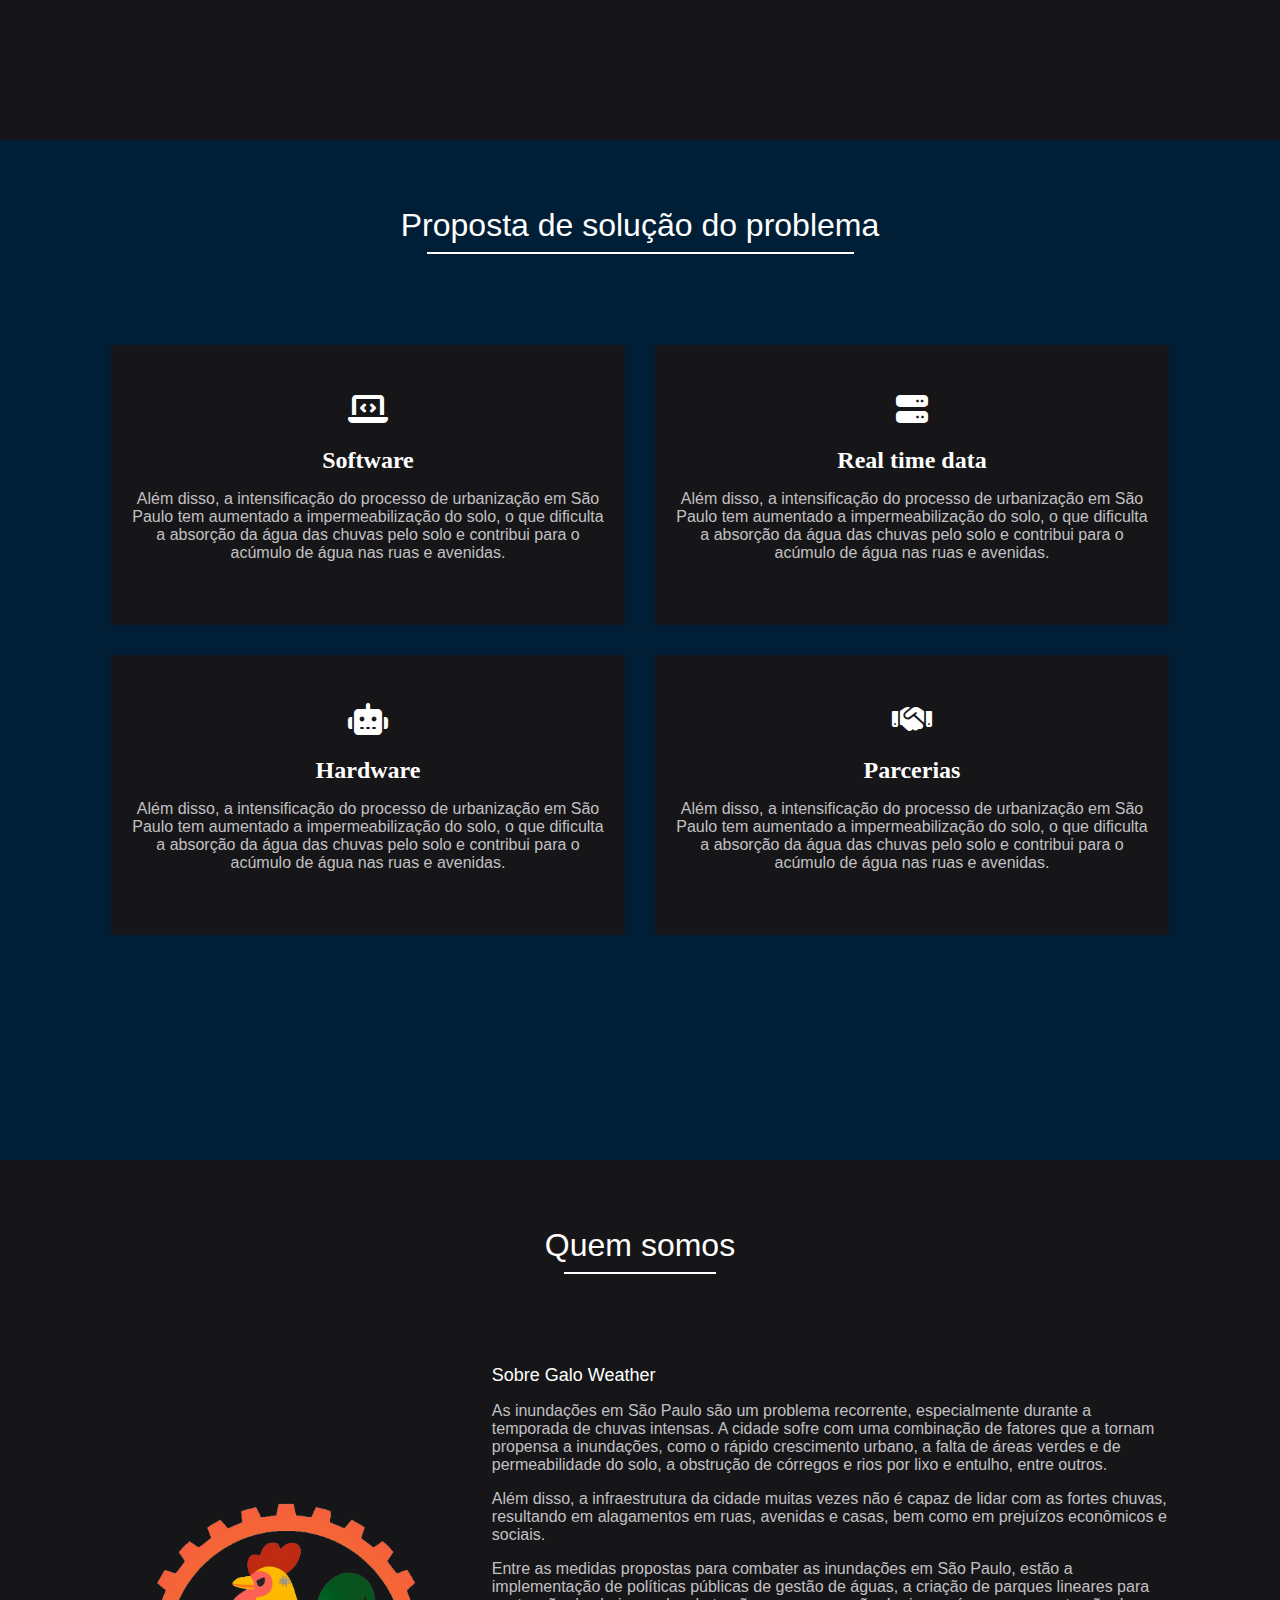
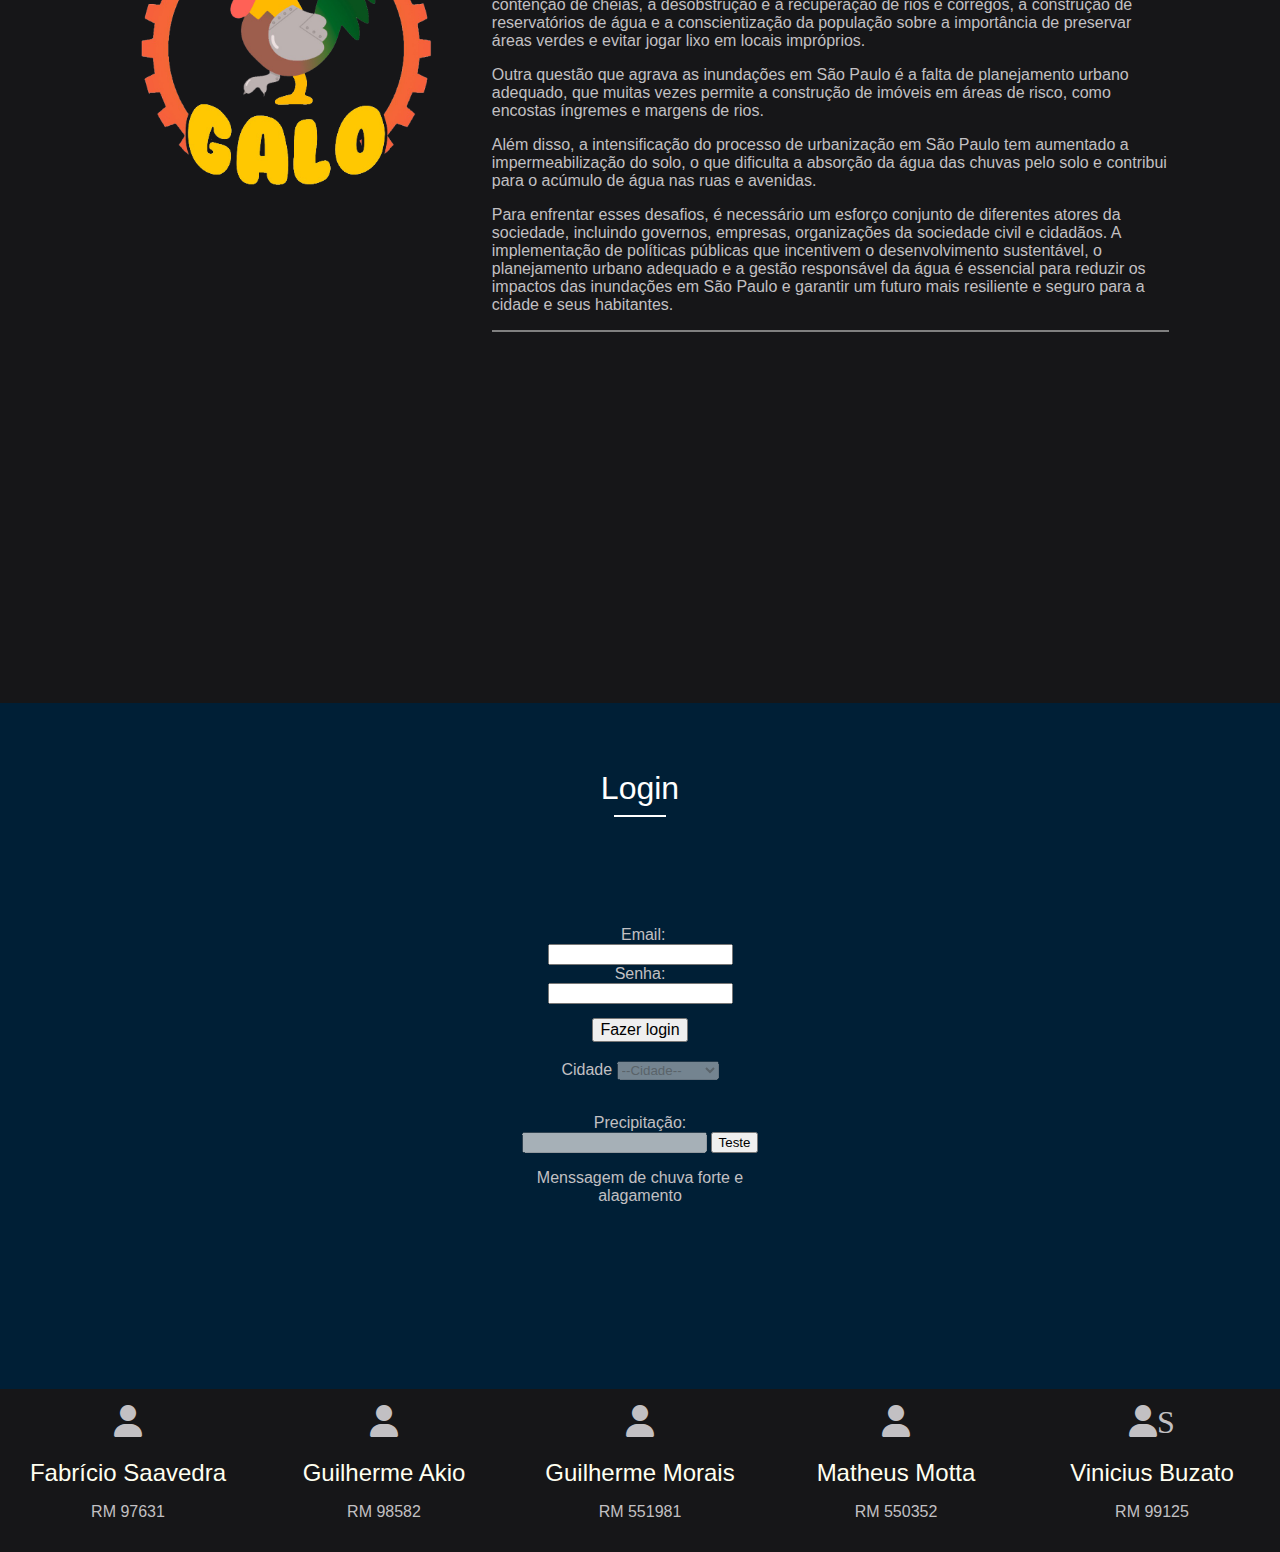
==== commit c6642f01: "Implementação de rodapé, estilização área login" ====
--- a/index.html
+++ b/index.html
@@ -11,6 +11,7 @@
     <link rel="stylesheet" href="https://cdnjs.cloudflare.com/ajax/libs/font-awesome/6.4.0/css/all.min.css"/>
 <body style="margin: 0;">
 
+
     <!-- Inicio header -->
     <table border="0" width="100%" cellpadding="0" cellspacing="0" bgcolor="#161618">
         <tr>
@@ -23,39 +24,39 @@
                             </font>
                         </td>
                         <td width="30%">&nbsp;</td>
-                        <td><a href="">
+                        <td><a href="#section1" style="text-decoration: none;">
                             <font face="arial" color="#ffffff" size="3">
                             Home
                             </font></a>    
                         </td>
-                        <td><a href="">
+                        <td><a href="#section2" style="text-decoration: none;">
                             <font face="arial" color="#ffffff" size="3">
                             Problema
                             </font></a>
                         </td>
-                        <td><a href="">
+                        <td><a href="#section3" style="text-decoration: none;">
                             <font face="arial" color="#ffffff" size="3">
                             Causas
                             </font></a>
                         </td>
-                        <td><a href="">
+                        <td><a href="#section4" style="text-decoration: none;">
                             <font face="arial" color="#ffffff" size="3">
                             Impactos
                             </font></a>                      
                         </td>
-                        <td><a href="">
+                        <td><a href="#section5" style="text-decoration: none;">
                             <font face="arial" color="#ffffff" size="3">
                             Solução
                             </font></a>
                     </td>
-                        <td><a href="">
-                            <font face="arial" color="#ffffff" size="3">
-                            Equipe
-                            </font></a>
-                        </td>
-                        <td><a href="">
+                        <td><a href="#section6" style="text-decoration: none;">
                             <font face="arial" color="#ffffff" size="3">
                             Quem somos
+                            </font></a>
+                        </td>
+                        <td><a href="#section7" style="text-decoration: none;">
+                            <font face="arial" color="#ffffff" size="3">
+                            Login
                             </font></a>
                         </td>
                     </tr>
@@ -65,8 +66,9 @@
     </table>
     <!-- Fim header -->
 
+
     <!-- Inicio Home -->
-    <table border="0" width="100%" cellpadding="0" cellspacing="0" bgcolor="#001f36">
+    <table border="0" width="100%" cellpadding="0" cellspacing="0" bgcolor="#001f36" id="section1">
         <tr>
             <td>
                 <table border="0" width="85%" cellpadding="15" cellspacing="0" align="center">
@@ -83,11 +85,12 @@
                 </table>
             </td>
         </tr>
-    </table> 
+    </table>
     <!-- Fim Home -->
 
+
     <!-- Inicio Problema -->
-    <table border="0" width="100%" cellpadding="0" cellspacing="0" bgcolor="#161618">
+    <table border="0" width="100%" cellpadding="0" cellspacing="0" bgcolor="#161618" id="section2">
         <tr>
             <td>
                 <table border="0" width="85%" cellpadding="15" cellspacing="0" align="center">
@@ -99,8 +102,8 @@
                             <hr width="70" color="#ffffff">
                         </td>
                     </tr>
-                    <tr>
-                        <td width="35%" valign="top">
+                    <tr align="center">
+                        <td width="35%" align="center">
                             <img src="./imgs/Indução.PNG" width="100%" alt-="Imgagem de inundação" />
                         </td>
                         <td width="65%">
@@ -154,16 +157,17 @@
                 </table>
             </td>
         </tr>
-    </table> 
+    </table>
     <!-- Fim Problema -->
 
+
     <!-- Início Causas -->
-    <table border="0" width="100%" cellpadding="0" cellspacing="0" bgcolor="#001f36">
+    <table border="0" width="100%" cellpadding="0" cellspacing="0" bgcolor="#001f36" id="section3">
         <tr>
             <td>
                 <table border="0" width="85%" cellpadding="15" cellspacing="0" align="center">
                     <tr>
-                        <td height="160" align="center" valign=middle colspan="2">
+                        <td height="160" align="center" valign="middle" colspan="3">
                             <font face="arial" size="6" color="#ffffff">
                             Causas
                             </font>
@@ -171,21 +175,165 @@
                         </td>
                     </tr>
                     <tr>
+                        <!-- Inicio Chuvas intensas -->
                         <td width="33.33%" align="center" valign="top">
                             <table border="0" width="100%" cellpadding="15" cellspacing="0" align="center">
                                 <tr>
-                                    <td>
-                                    <font size="6" colors="#ffffff">
-                                        <span class="fa fa-cloud-rain"></span>
-                                    </font>
-                                        <br/>
-                                        <br/>
-                                        Chuvas intensas
-                                        <br/>
-                                        Além disso, a intensificação do processo de urbanização em São Paulo tem aumentado a impermeabilização do solo, o que dificulta a absorção da água das chuvas pelo solo e contribui para o acúmulo de água nas ruas e avenidas.
-                                    </td>
-                                </tr>
-                            </table>
+                                    <td align="center" valign="middle" bgcolor="#161618" height="250">
+                                        <font size="6" color="#ffffff">
+                                            <span class="fa fa-cloud-rain"></span>
+                                        </font>
+                                        <br/>
+                                        <br/>
+                                        <font size="5" color="#ffffff">
+                                        <strong>Chuvas intensas</strong>
+                                        </font>
+                                        <br/>
+                                        <p>
+                                            <font face="arial" size="3" color="#c2c0c3">
+                                            Além disso, a intensificação do processo de urbanização em São Paulo tem aumentado a impermeabilização do solo, o que dificulta a absorção da água das chuvas pelo solo e contribui para o acúmulo de água nas ruas e avenidas.
+                                            </font>
+                                        </p>
+                                </td>
+                                </tr>
+                            </table>
+                        </td>
+                        <!-- Fim Chuvas intensas -->
+
+
+                        <!-- inicio urbanização -->
+                        <td width="33.33%" align="center" valign="top">
+                            <table border="0" width="100%" cellpadding="15" cellspacing="0" align="center">
+                                <tr>
+                                    <td align="center" valign="middle" bgcolor="#161618" height="250">
+                                        <font size="6" color="#ffffff">
+                                            <span class="fa fa-city"></span>
+                                        </font>
+                                        <br/>
+                                        <br/>
+                                        <font size="5" color="#ffffff">
+                                        <strong>Urbanização</strong>
+                                        </font>
+                                        <br/>
+                                        <p>
+                                            <font face="arial" size="3" color="#c2c0c3">
+                                            Além disso, a intensificação do processo de urbanização em São Paulo tem aumentado a impermeabilização do solo, o que dificulta a absorção da água das chuvas pelo solo e contribui para o acúmulo de água nas ruas e avenidas.
+                                            </font>
+                                        </p>
+                                </td>
+                                </tr>
+                            </table>
+                        </td>
+                        <!-- Fim urbanização -->
+
+
+                        <!-- Inicio Mudanças climáticas -->
+                        <td width="33.33%" align="center" valign="top">
+                            <table border="0" width="100%" cellpadding="15" cellspacing="0" align="center">
+                                <tr>
+                                    <td align="center" valign="middle" bgcolor="#161618" height="250">
+                                        <font size="6" color="#ffffff">
+                                            <span class="fa fa-cloud-sun"></span>
+                                        </font>
+                                        <br/>
+                                        <br/>
+                                        <font size="5" color="#ffffff">
+                                        <strong>Mudanças climáticas</strong>
+                                        </font>
+                                        <br/>
+                                        <p>
+                                            <font face="arial" size="3" color="#c2c0c3">
+                                            Além disso, a intensificação do processo de urbanização em São Paulo tem aumentado a impermeabilização do solo, o que dificulta a absorção da água das chuvas pelo solo e contribui para o acúmulo de água nas ruas e avenidas.
+                                            </font>
+                                        </p>
+                                </td>
+                                </tr>
+                            </table>
+                        </td>
+                        <!-- Fim Mudanças climáticas -->
+                    </tr>
+                    <tr>
+                        <!-- Inicio Mau uso do solo -->
+                        <td width="33.33%" align="center" valign="top">
+                            <table border="0" width="100%" cellpadding="15" cellspacing="0" align="center">
+                                <tr>
+                                    <td align="center" valign="middle" bgcolor="#161618" height="250">
+                                        <font size="6" color="#ffffff">
+                                            <span class="fa fa-road"></span>
+                                        </font>
+                                        <br/>
+                                        <br/>
+                                        <font size="5" color="#ffffff">
+                                        <strong>Mau uso do solo</strong>
+                                        </font>
+                                        <br/>
+                                        <p>
+                                            <font face="arial" size="3" color="#c2c0c3">
+                                            Além disso, a intensificação do processo de urbanização em São Paulo tem aumentado a impermeabilização do solo, o que dificulta a absorção da água das chuvas pelo solo e contribui para o acúmulo de água nas ruas e avenidas.
+                                            </font>
+                                        </p>
+                                </td>
+                                </tr>
+                            </table>
+                        </td>
+                        <!-- Fim Mau uso do solo -->
+
+
+                        <!-- inicio Desmatamento -->
+                        <td width="33.33%" align="center" valign="top">
+                            <table border="0" width="100%" cellpadding="15" cellspacing="0" align="center">
+                                <tr>
+                                    <td align="center" valign="middle" bgcolor="#161618" height="250">
+                                        <font size="6" color="#ffffff">
+                                            <span class="fa fa-tree"></span>
+                                        </font>
+                                        <br/>
+                                        <br/>
+                                        <font size="5" color="#ffffff">
+                                        <strong>Desmatamento</strong>
+                                        </font>
+                                        <br/>
+                                        <p>
+                                            <font face="arial" size="3" color="#c2c0c3">
+                                            Além disso, a intensificação do processo de urbanização em São Paulo tem aumentado a impermeabilização do solo, o que dificulta a absorção da água das chuvas pelo solo e contribui para o acúmulo de água nas ruas e avenidas.
+                                            </font>
+                                        </p>
+                                </td>
+                                </tr>
+                            </table>
+                        </td>
+                        <!-- Fim Desmatamento -->
+
+
+                        <!-- Inicio Deficiência de drenagem -->
+                        <td width="33.33%" align="center" valign="top">
+                            <table border="0" width="100%" cellpadding="15" cellspacing="0" align="center">
+                                <tr>
+                                    <td align="center" valign="middle" bgcolor="#161618" height="250">
+                                        <font size="6" color="#ffffff">
+                                            <span class="fa fa-house-flood-water"></span>
+                                        </font>
+                                        <br/>
+                                        <br/>
+                                        <font size="5" color="#ffffff">
+                                        <strong>Deficiência de drenagem</strong>
+                                        </font>
+                                        <br/>
+                                        <p>
+                                            <font face="arial" size="3" color="#c2c0c3">
+                                            Além disso, a intensificação do processo de urbanização em São Paulo tem aumentado a impermeabilização do solo, o que dificulta a absorção da água das chuvas pelo solo e contribui para o acúmulo de água nas ruas e avenidas.
+                                            </font>
+                                        </p>
+                                </td>
+                                </tr>
+                            </table>
+                        </td>
+                        <!-- Fim Deficiência de drenagems -->
+                    </tr>
+                    <tr>
+                        <td height="180" colspan="3">
+
+
                         </td>
                     </tr>
                 </table>
@@ -193,39 +341,597 @@
         </tr>
     </table>
     <!-- Fim Causas -->
+
+
+    <!-- Inicio Impactos -->
+    <table border="0" width="100%" cellpadding="0" cellspacing="0" bgcolor="#161618" id="section4">
+        <tr>
+            <td>
+                <table border="0" width="85%" cellpadding="15" cellspacing="0" align="center">
+                    <tr>
+                        <td height="160" align="center" valign=middle colspan="2">
+                            <font face="arial" size="6" color="#ffffff">
+                                impactos negativos que o problema causa/impacto positivos da nossa solução
+                            </font>
+                            <hr width="1000" color="#ffffff">
+                        </td>
+                    </tr>
+                    <tr>
+                        <td width="50%">
+                            <table border="0" width="100%" cellpadding="0" cellspacing="0" align="center">
+                                <tr>
+                                    <td hight="40">
+                                        <font face="arial" size="4" color="#ffffff">
+                                        Impactos negativos
+                                        </font>
+                                    </td>
+                                </tr>
+                                <tr>
+                                    <td>
+                                        <p>
+                                            <font face="arial" size="3" color="#c2c0c3">
+                                            As inundações em São Paulo são um problema recorrente, especialmente durante a temporada de chuvas intensas. A cidade sofre com uma combinação de fatores que a tornam propensa a inundações, como o rápido crescimento urbano, a falta de áreas verdes e de permeabilidade do solo, a obstrução de córregos e rios por lixo e entulho, entre outros.
+                                            </font>
+                                        </p>
+                                        <p>
+                                            <font face="arial" size="3" color="#c2c0c3">
+                                            Além disso, a infraestrutura da cidade muitas vezes não é capaz de lidar com as fortes chuvas, resultando em alagamentos em ruas, avenidas e casas, bem como em prejuízos econômicos e sociais.
+                                            </font>
+                                        </p>
+                                        <p>
+                                            <font face="arial" size="3" color="#c2c0c3">
+                                            Entre as medidas propostas para combater as inundações em São Paulo, estão a implementação de políticas públicas de gestão de águas, a criação de parques lineares para contenção de cheias, a desobstrução e a recuperação de rios e córregos, a construção de reservatórios de água e a conscientização da população sobre a importância de preservar áreas verdes e evitar jogar lixo em locais impróprios.
+                                            </font>
+                                        </p>
+                                        <p>
+                                            <font face="arial" size="3" color="#c2c0c3">
+                                            Outra questão que agrava as inundações em São Paulo é a falta de planejamento urbano adequado, que muitas vezes permite a construção de imóveis em áreas de risco, como encostas íngremes e margens de rios.
+                                            </font>
+                                        </p>
+                                        <p>
+                                            <font face="arial" size="3" color="#c2c0c3">
+                                            Além disso, a intensificação do processo de urbanização em São Paulo tem aumentado a impermeabilização do solo, o que dificulta a absorção da água das chuvas pelo solo e contribui para o acúmulo de água nas ruas e avenidas.
+                                            </font>
+                                        </p>
+                                        <p>
+                                            <font face="arial" size="3" color="#c2c0c3">
+                                            Para enfrentar esses desafios, é necessário um esforço conjunto de diferentes atores da sociedade, incluindo governos, empresas, organizações da sociedade civil e cidadãos. A implementação de políticas públicas que incentivem o desenvolvimento sustentável, o planejamento urbano adequado e a gestão responsável da água é essencial para reduzir os impactos das inundações em São Paulo e garantir um futuro mais resiliente e seguro para a cidade e seus habitantes.
+                                            </font>
+                                        </p>
+                                        <hr noshade>
+                                        <br/>
+                                    </td>
+                                </tr>
+                            </table>
+                        </td>
+                       
+                        <td width="50%">
+                            <table border="0" width="100%" cellpadding="0" cellspacing="0" align="center">
+                                <tr>
+                                    <td hight="40">
+                                        <font face="arial" size="4" color="#ffffff">
+                                        Impactos positivos da solução
+                                        </font>
+                                    </td>
+                                </tr>
+                                <tr>
+                                    <td>
+                                        <p>
+                                            <font face="arial" size="3" color="#c2c0c3">
+                                            As inundações em São Paulo são um problema recorrente, especialmente durante a temporada de chuvas intensas. A cidade sofre com uma combinação de fatores que a tornam propensa a inundações, como o rápido crescimento urbano, a falta de áreas verdes e de permeabilidade do solo, a obstrução de córregos e rios por lixo e entulho, entre outros.
+                                            </font>
+                                        </p>
+                                        <p>
+                                            <font face="arial" size="3" color="#c2c0c3">
+                                            Além disso, a infraestrutura da cidade muitas vezes não é capaz de lidar com as fortes chuvas, resultando em alagamentos em ruas, avenidas e casas, bem como em prejuízos econômicos e sociais.
+                                            </font>
+                                        </p>
+                                        <p>
+                                            <font face="arial" size="3" color="#c2c0c3">
+                                            Entre as medidas propostas para combater as inundações em São Paulo, estão a implementação de políticas públicas de gestão de águas, a criação de parques lineares para contenção de cheias, a desobstrução e a recuperação de rios e córregos, a construção de reservatórios de água e a conscientização da população sobre a importância de preservar áreas verdes e evitar jogar lixo em locais impróprios.
+                                            </font>
+                                        </p>
+                                        <p>
+                                            <font face="arial" size="3" color="#c2c0c3">
+                                            Outra questão que agrava as inundações em São Paulo é a falta de planejamento urbano adequado, que muitas vezes permite a construção de imóveis em áreas de risco, como encostas íngremes e margens de rios.
+                                            </font>
+                                        </p>
+                                        <p>
+                                            <font face="arial" size="3" color="#c2c0c3">
+                                            Além disso, a intensificação do processo de urbanização em São Paulo tem aumentado a impermeabilização do solo, o que dificulta a absorção da água das chuvas pelo solo e contribui para o acúmulo de água nas ruas e avenidas.
+                                            </font>
+                                        </p>
+                                        <p>
+                                            <font face="arial" size="3" color="#c2c0c3">
+                                            Para enfrentar esses desafios, é necessário um esforço conjunto de diferentes atores da sociedade, incluindo governos, empresas, organizações da sociedade civil e cidadãos. A implementação de políticas públicas que incentivem o desenvolvimento sustentável, o planejamento urbano adequado e a gestão responsável da água é essencial para reduzir os impactos das inundações em São Paulo e garantir um futuro mais resiliente e seguro para a cidade e seus habitantes.
+                                            </font>
+                                        </p>
+                                        <hr noshade>
+                                        <br/>
+                                    </td>
+                                </tr>
+                            </table>
+                        </td>
+                    </tr>
+                    <tr>
+                        <td height="250" colspan="2">
+                       
+                        </td>
+                  </tr>
+                </table>
+            </td>
+        </tr>
+    </table>
+    <!-- Fim Impactos -->
+
+
+    <!-- Início Solução -->
+    <table border="0" width="100%" cellpadding="0" cellspacing="0" bgcolor="#001f36" id="section5">
+        <tr>
+            <td>
+                <table border="0" width="85%" cellpadding="15" cellspacing="0" align="center">
+                    <tr>
+                        <td height="160" align="center" valign="middle" colspan="3">
+                            <font face="arial" size="6" color="#ffffff">
+                                Proposta de solução do problema
+                            </font>
+                            <hr width="425" color="#ffffff">
+                        </td>
+                    </tr>
+                    <tr>
+                        <!-- Inicio Software -->
+                        <td width="33.33%" align="center" valign="top">
+                            <table border="0" width="100%" cellpadding="15" cellspacing="0" align="center">
+                                <tr>
+                                    <td align="center" valign="middle" bgcolor="#161618" height="250">
+                                        <font size="6" color="#ffffff">
+                                            <span class="fa fa-laptop-code"></span>
+                                        </font>
+                                        <br/>
+                                        <br/>
+                                        <font size="5" color="#ffffff">
+                                        <strong>Software</strong>
+                                        </font>
+                                        <br/>
+                                        <p>
+                                            <font face="arial" size="3" color="#c2c0c3">
+                                            Além disso, a intensificação do processo de urbanização em São Paulo tem aumentado a impermeabilização do solo, o que dificulta a absorção da água das chuvas pelo solo e contribui para o acúmulo de água nas ruas e avenidas.
+                                            </font>
+                                        </p>
+                                </td>
+                                </tr>
+                            </table>
+                        </td>
+                        <!-- Fim Software -->
+
+
+                        <!-- Real time data -->
+                        <td width="33.33%" align="center" valign="top">
+                            <table border="0" width="100%" cellpadding="15" cellspacing="0" align="center">
+                                <tr>
+                                    <td align="center" valign="middle" bgcolor="#161618" height="250">
+                                        <font size="6" color="#ffffff">
+                                            <span class="fa fa-server"></span>
+                                        </font>
+                                        <br/>
+                                        <br/>
+                                        <font size="5" color="#ffffff">
+                                        <strong>Real time data</strong>
+                                        </font>
+                                        <br/>
+                                        <p>
+                                            <font face="arial" size="3" color="#c2c0c3">
+                                            Além disso, a intensificação do processo de urbanização em São Paulo tem aumentado a impermeabilização do solo, o que dificulta a absorção da água das chuvas pelo solo e contribui para o acúmulo de água nas ruas e avenidas.
+                                            </font>
+                                        </p>
+                                </td>
+                                </tr>
+                            </table>
+                        </td>
+                        <!-- Real time data -->
+                    </tr>
+                    <tr>
+                        <!-- Inicio Hardware -->
+                        <td width="33.33%" align="center" valign="top">
+                            <table border="0" width="100%" cellpadding="15" cellspacing="0" align="center">
+                                <tr>
+                                    <td align="center" valign="middle" bgcolor="#161618" height="250">
+                                        <font size="6" color="#ffffff">
+                                            <span class="fa fa-robot"></span>
+                                        </font>
+                                        <br/>
+                                        <br/>
+                                        <font size="5" color="#ffffff">
+                                        <strong>Hardware</strong>
+                                        </font>
+                                        <br/>
+                                        <p>
+                                            <font face="arial" size="3" color="#c2c0c3">
+                                            Além disso, a intensificação do processo de urbanização em São Paulo tem aumentado a impermeabilização do solo, o que dificulta a absorção da água das chuvas pelo solo e contribui para o acúmulo de água nas ruas e avenidas.
+                                            </font>
+                                        </p>
+                                </td>
+                                </tr>
+                            </table>
+                        </td>
+                        <!-- Fim Hardware -->
+
+
+                        <!-- Inicio Parcerias -->
+                        <td width="33.33%" align="center" valign="top">
+                            <table border="0" width="100%" cellpadding="15" cellspacing="0" align="center">
+                                <tr>
+                                    <td align="center" valign="middle" bgcolor="#161618" height="250">
+                                        <font size="6" color="#ffffff">
+                                            <span class="fa fa-handshake"></span>
+                                        </font>
+                                        <br/>
+                                        <br/>
+                                        <font size="5" color="#ffffff">
+                                        <strong>Parcerias</strong>
+                                        </font>
+                                        <br/>
+                                        <p>
+                                            <font face="arial" size="3" color="#c2c0c3">
+                                            Além disso, a intensificação do processo de urbanização em São Paulo tem aumentado a impermeabilização do solo, o que dificulta a absorção da água das chuvas pelo solo e contribui para o acúmulo de água nas ruas e avenidas.
+                                            </font>
+                                        </p>
+                                </td>
+                                </tr>
+                            </table>
+                        </td>
+                        <!-- Fim parcerias -->
+                    </tr>
+                    <tr>
+                        <td height="180" colspan="3">
+
+
+                        </td>
+                    </tr>
+                </table>
+            </td>
+        </tr>
+    </table>
+    <!-- Fim Solução -->
+
+
+    <!-- Inicio Quem somos -->
+    <table border="0" width="100%" cellpadding="0" cellspacing="0" bgcolor="#161618" align="center" valign="center" id="section6">
+        <tr>
+            <td>
+                <table border="0" width="85%" cellpadding="15" cellspacing="0" align="center">
+                    <tr>
+                        <td height="160" align="center" valign=middle colspan="2">
+                            <font face="arial" size="6" color="#ffffff">
+                            Quem somos
+                            </font>
+                            <hr width="150" color="#ffffff">
+                        </td>
+                    </tr>
+                    <tr>
+                        <td width="35%" align="center">
+                            <img src="./imgs/Logo.png" width="100%" alt-="Imgagem de inundação" />
+                        </td>
+                        <td width="65%">
+                            <table border="0" width="100%" cellpadding="0" cellspacing="0" align="center">
+                                <tr>
+                                    <td hight="40">
+                                        <font face="arial" size="4" color="#ffffff">
+                                        Sobre Galo Weather
+                                        </font>
+                                    </td>
+                                </tr>
+                                <tr>
+                                    <td>
+                                        <p>
+                                            <font face="arial" size="3" color="#c2c0c3">
+                                            As inundações em São Paulo são um problema recorrente, especialmente durante a temporada de chuvas intensas. A cidade sofre com uma combinação de fatores que a tornam propensa a inundações, como o rápido crescimento urbano, a falta de áreas verdes e de permeabilidade do solo, a obstrução de córregos e rios por lixo e entulho, entre outros.
+                                            </font>
+                                        </p>
+                                        <p>
+                                            <font face="arial" size="3" color="#c2c0c3">
+                                            Além disso, a infraestrutura da cidade muitas vezes não é capaz de lidar com as fortes chuvas, resultando em alagamentos em ruas, avenidas e casas, bem como em prejuízos econômicos e sociais.
+                                            </font>
+                                        </p>
+                                        <p>
+                                            <font face="arial" size="3" color="#c2c0c3">
+                                            Entre as medidas propostas para combater as inundações em São Paulo, estão a implementação de políticas públicas de gestão de águas, a criação de parques lineares para contenção de cheias, a desobstrução e a recuperação de rios e córregos, a construção de reservatórios de água e a conscientização da população sobre a importância de preservar áreas verdes e evitar jogar lixo em locais impróprios.
+                                            </font>
+                                        </p>
+                                        <p>
+                                            <font face="arial" size="3" color="#c2c0c3">
+                                            Outra questão que agrava as inundações em São Paulo é a falta de planejamento urbano adequado, que muitas vezes permite a construção de imóveis em áreas de risco, como encostas íngremes e margens de rios.
+                                            </font>
+                                        </p>
+                                        <p>
+                                            <font face="arial" size="3" color="#c2c0c3">
+                                            Além disso, a intensificação do processo de urbanização em São Paulo tem aumentado a impermeabilização do solo, o que dificulta a absorção da água das chuvas pelo solo e contribui para o acúmulo de água nas ruas e avenidas.
+                                            </font>
+                                        </p>
+                                        <p>
+                                            <font face="arial" size="3" color="#c2c0c3">
+                                            Para enfrentar esses desafios, é necessário um esforço conjunto de diferentes atores da sociedade, incluindo governos, empresas, organizações da sociedade civil e cidadãos. A implementação de políticas públicas que incentivem o desenvolvimento sustentável, o planejamento urbano adequado e a gestão responsável da água é essencial para reduzir os impactos das inundações em São Paulo e garantir um futuro mais resiliente e seguro para a cidade e seus habitantes.
+                                            </font>
+                                        </p>
+                                        <hr noshade>
+                                        <br/>
+                                    </td>
+                                </tr>
+                            </table>
+                        </td>
+                    </tr>
+                    <tr>
+                        <td height="300" colspan="2">
+                       
+                        </td>
+                  </tr>
+                </table>
+            </td>
+        </tr>
+    </table>
+    <!-- Fim Quem somos -->
+
+
+
+
     <!-- fase final da implementaçao js -->
-    <div style="background-color: #e7efff;">
-        <p><h2>Simulação</h2></p>
-        <script src="./JS/index.js" defer></script>
-        <center>
-            <form onsubmit="validacao(event)">
-                <p>Faça login</p>
-                <label for="email">Email:</label>
-                <input type="email" id="email" name="email">
-                <label for="senha">Senha:</label>
-                <input type="password" id="senha" name="senha">
-                <button type="submit">Fazer login</button>
-            </form>                
-            <form onsubmit="galoWeather(event)">
-                <label for="cidades">Cidade</label>
-                <select id="cidades" name="cidades" onchange="selectCidades()" disabled>
-                <option value="fill">--Cidade--</option>  
-                <option value="op1">Mocca</option>
-                <option value="op2">Vila Prudente</option>
-                <option value="op3">Tatuapé</option>
-                <option value="op4">Belenzinho</option>
-                </select>
-                <p id="capacidade"></p>
-                <p>-</p>
-                <label for="precipitacao">Precipitação:</label>
-                <input type="text" id="precipitacao" name="precipitacao" disabled>
-                <button type="submit">Teste</button>
-                <p>-</p>
-                <p id="resultado">Menssagem de chuva forte e alagamento</p>
-            </form>
-        </center>
-    </div>
+    <table border="0" width="100%" cellpadding="0" cellspacing="0" bgcolor="#001f36" id="section7">
+        <tr>
+            <td>
+                <table border="0" width="85%" cellpadding="15" cellspacing="0" align="center">
+                    <tr>
+
+                        <!-- Inicio cabeçalho -->
+                        <td height="160" align="center" valign="middle" colspan="3">
+                            <font face="arial" size="6" color="#ffffff">
+                                Login
+                            </font>
+                            <hr width="50" color="#ffffff">
+                        </td>
+                        <!-- Fim cabeçalho -->
+
+                    </tr>
+                    <tr>
+                        <td width="100%" align="center" valign="top">
+                            <table border="0" width="100%" cellpadding="15" cellspacing="0" align="center">
+                                <tr>
+                                    <td align="center" valign="middle" bgcolor="#001f36" height="250">
+                                    <script src="./JS/index.js" defer></script>
+                                        <form onsubmit="validacao(event)">
+
+                                            <!-- Inicio email/senha -->
+                                            <table border="0" width="20%" align="center">
+                                                <tr>
+                                                    <td align="center" valign="middle" height="60">
+                                                        <label for="email">
+                                                            <font face="arial" size="3" color="#c2c0c3">
+                                                                &thinsp;&thinsp;Email:
+                                                            </font>
+                                                        </label>
+                                                        <input type="email" id="email" name="email">
+
+                                                        <br/>
+
+                                                        <label for="senha">
+                                                            <font face="arial" size="3" color="#c2c0c3">
+                                                                Senha:
+                                                            </font>
+                                                        </label>
+                                                        <input type="password" id="senha" name="senha">
+                                                    </td>
+                                                </tr>
+                                            </table>
+                                            <!-- Fim email/senha -->
+                                            
+                                            <!-- Inicio Login -->
+                                            <table border="0" width="20%" align="center">
+                                                <tr>
+                                                    <td align="center" valign="middle" height="40">
+                                                        <button type="submit">
+                                                            <font face="arial" size="3" color="#000000">
+                                                            Fazer login
+                                                            </font>
+                                                        </button>
+                                                    </td>
+                                                </tr>
+                                            </table>
+                                            <!-- Fim Login -->
+
+                                        </form>
+
+                                        <table border="0" width="25%" align="center">
+                                            <tr>
+                                                <td align="center" valign="middle" height="170">
+                                                    <form onsubmit="galoWeather(event)">
+                                                        <label for="cidades">
+                                                            <font face="arial" size="3" color="#c2c0c3">
+                                                            Cidade
+                                                            </font>
+                                                        </label>
+
+                                                        <select id="cidades" name="cidades" onchange="selectCidades()" disabled>
+                                                        <option value="fill">--Cidade--</option>  
+                                                        <option value="op1">Mocca</option>
+                                                        <option value="op2">Vila Prudente</option>
+                                                        <option value="op3">Tatuapé</option>
+                                                        <option value="op4">Belenzinho</option>
+                                                        </select>
+
+                                                        <div>
+                                                            <font face="arial" size="3" color="#c2c0c3">
+                                                            <p id="capacidade"></p>
+                                                            </font>
+                                                        </div>
+
+                                                        <br/>
+
+                                                        <label for="precipitacao">
+                                                            <font face="arial" size="3" color="#c2c0c3">
+                                                            Precipitação:
+                                                            </font>
+                                                        </label>
+
+                                                        <input type="text" id="precipitacao" name="precipitacao" disabled>
+                                                        <button type="submit">Teste</button>
+
+                                                        <br/>
+
+                                                        <div>
+                                                            <font face="arial" size="3" color="#c2c0c3">
+                                                            <p id="resultado">
+                                                                Menssagem de chuva forte e alagamento
+                                                            </p>
+                                                            </font>
+                                                        </div>
+
+                                                    </form>
+                                                </td>
+                                            </tr>
+                                        </table>
+                                    </td>
+                                </tr>
+                            </table>
+                            <tr>
+                                <td height="100" colspan="2">
+                               
+                                </td>
+                          </tr>
+                        </td>
+                    </tr>
+                </table>
+            </td>
+        </tr>
+    </table>
     <!-- FAZER ALTERAÇOES NESSA AREA -->
 
+    <!-- Inicio rodapé -->
+    <table border="0" width="100%" cellpadding="0" cellspacing="0" bgcolor="#161618">
+        <tr>
+            <td>
+                <table border="0" width="85%" cellpadding="15" cellspacing="0" align="center">
+                    
+                </table>
+                <tr>
+
+                    <!-- Inicio RM01 -->
+                    <td width="20%" valign="top">
+                        <table border="0" width="100%" cellpadding="15" cellspacing="0" align="center">
+                            <tr>
+                                <td align="center" valign="top">
+                                    <font color="#c2c0c3" size="6">
+                                        <span class="fa fa-user"></span>
+                                    </font>
+                                    <br/><br/>
+                                    <font color="fffff" size="5" face="arial">
+                                    Fabrício Saavedra
+                                    </font>
+                                    <p>
+                                        <font color="#c2c0c3" size="3" face="arial">
+                                            RM 97631
+                                        </font>
+                                    </p>
+                                </td>
+                            </tr>
+                        </table>
+                    </td>
+                    <!-- Fim RM01 -->
+
+                    <!-- Inicio RM02 -->
+                    <td width="20%" valign="top">
+                        <table border="0" width="100%" cellpadding="15" cellspacing="0" align="center">
+                            <tr>
+                                <td align="center" valign="top">
+                                    <font color="#c2c0c3" size="6">
+                                        <span class="fa fa-user"></span>
+                                    </font>
+                                    <br/><br/>
+                                    <font color="fffff" size="5" face="arial">
+                                    Guilherme Akio
+                                    </font>
+                                    <p>
+                                        <font color="#c2c0c3" size="3" face="arial">
+                                        RM 98582
+                                        </font>
+                                    </p>
+                                </td>
+                            </tr>
+                        </table>
+                    </td>
+                    <!-- Fim RM02 -->
+
+                    <!-- Inicio RM03 -->
+                    <td width="20%" valign="top">
+                        <table border="0" width="100%" cellpadding="15" cellspacing="0" align="center">
+                            <tr>
+                                <td align="center" valign="top">
+                                    <font color="#c2c0c3" size="6">
+                                        <span class="fa fa-user"></span>
+                                    </font>
+                                    <br/><br/>
+                                    <font color="fffff" size="5" face="arial">
+                                    Guilherme Morais
+                                    </font>
+                                    <p>
+                                        <font color="#c2c0c3" size="3" face="arial">
+                                        RM 551981
+                                        </font>
+                                    </p>
+                                </td>
+                            </tr>
+                        </table>
+                    </td>
+                    <!-- Fim RM03 -->
+
+                    <!-- Inicio RM04 -->
+                    <td width="20%" valign="top">
+                        <table border="0" width="100%" cellpadding="15" cellspacing="0" align="center">
+                            <tr>
+                                <td align="center" valign="top">
+                                    <font color="#c2c0c3" size="6">
+                                        <span class="fa fa-user"></span>
+                                    </font>
+                                    <br/><br/>
+                                    <font color="fffff" size="5" face="arial">
+                                    Matheus Motta
+                                    </font>
+                                    <p>
+                                        <font color="#c2c0c3" size="3" face="arial">
+                                        RM 550352
+                                        </font>
+                                    </p>
+                                </td>
+                            </tr>
+                        </table>
+                    </td>
+                    <!-- Fim RM04 -->
+
+                    <!-- Inicio RM05 -->
+                    <td width="20%" valign="top">
+                        <table border="0" width="100%" cellpadding="15" cellspacing="0" align="center">
+                            <tr>
+                                <td align="center" valign="top">
+                                    <font color="#c2c0c3" size="6">
+                                        <span class="fa fa-user"></span>S
+                                    </font>
+                                    <br/><br/>
+                                    <font color="fffff" size="5" face="arial">
+                                    Vinicius Buzato
+                                    </font>
+                                    <p>
+                                        <font color="#c2c0c3" size="3" face="arial">
+                                        RM 99125
+                                        </font>
+                                    </p>
+                                </td>
+                            </tr>
+                        </table>
+                    </td>
+                    <!-- Fim RM05 -->
+                </tr>
+            </td>
+        </tr>
+    </table>
+    <!-- Fim rodapé -->
 </body>
-</html>+</html>
+
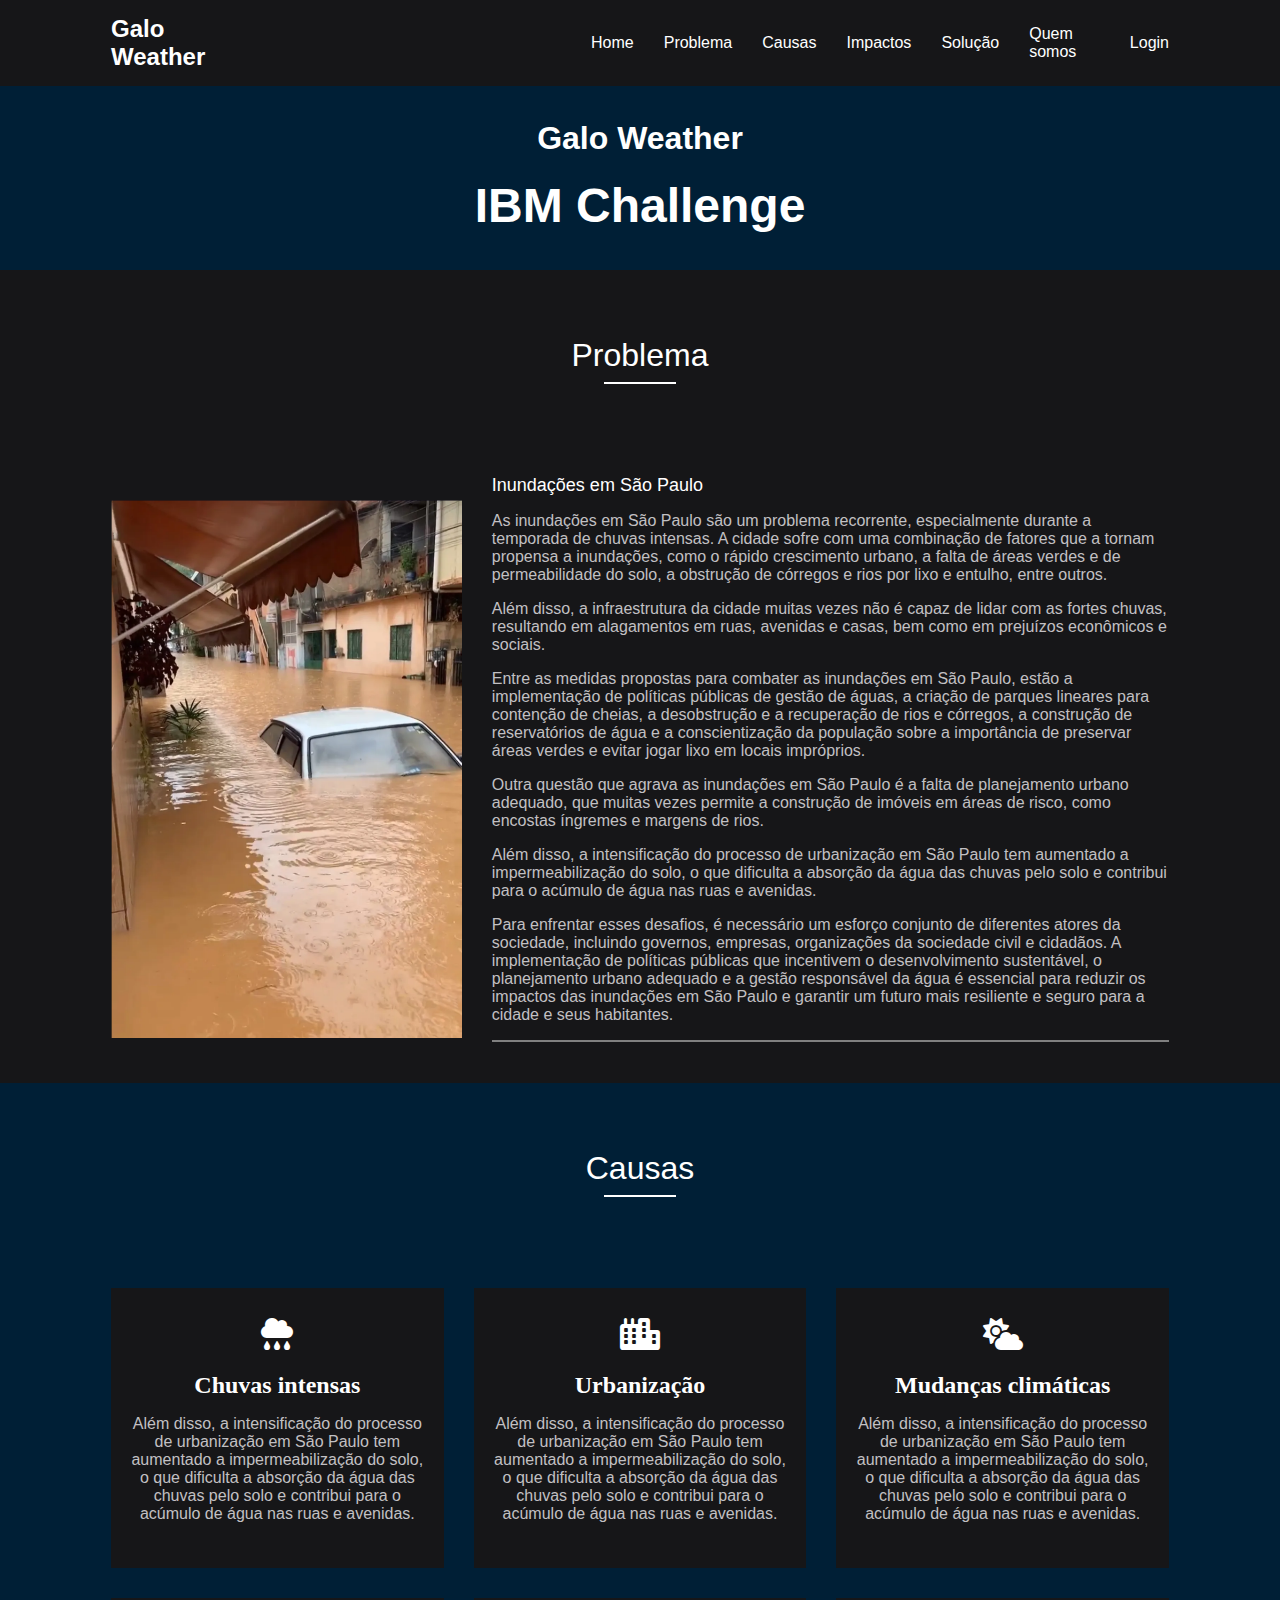
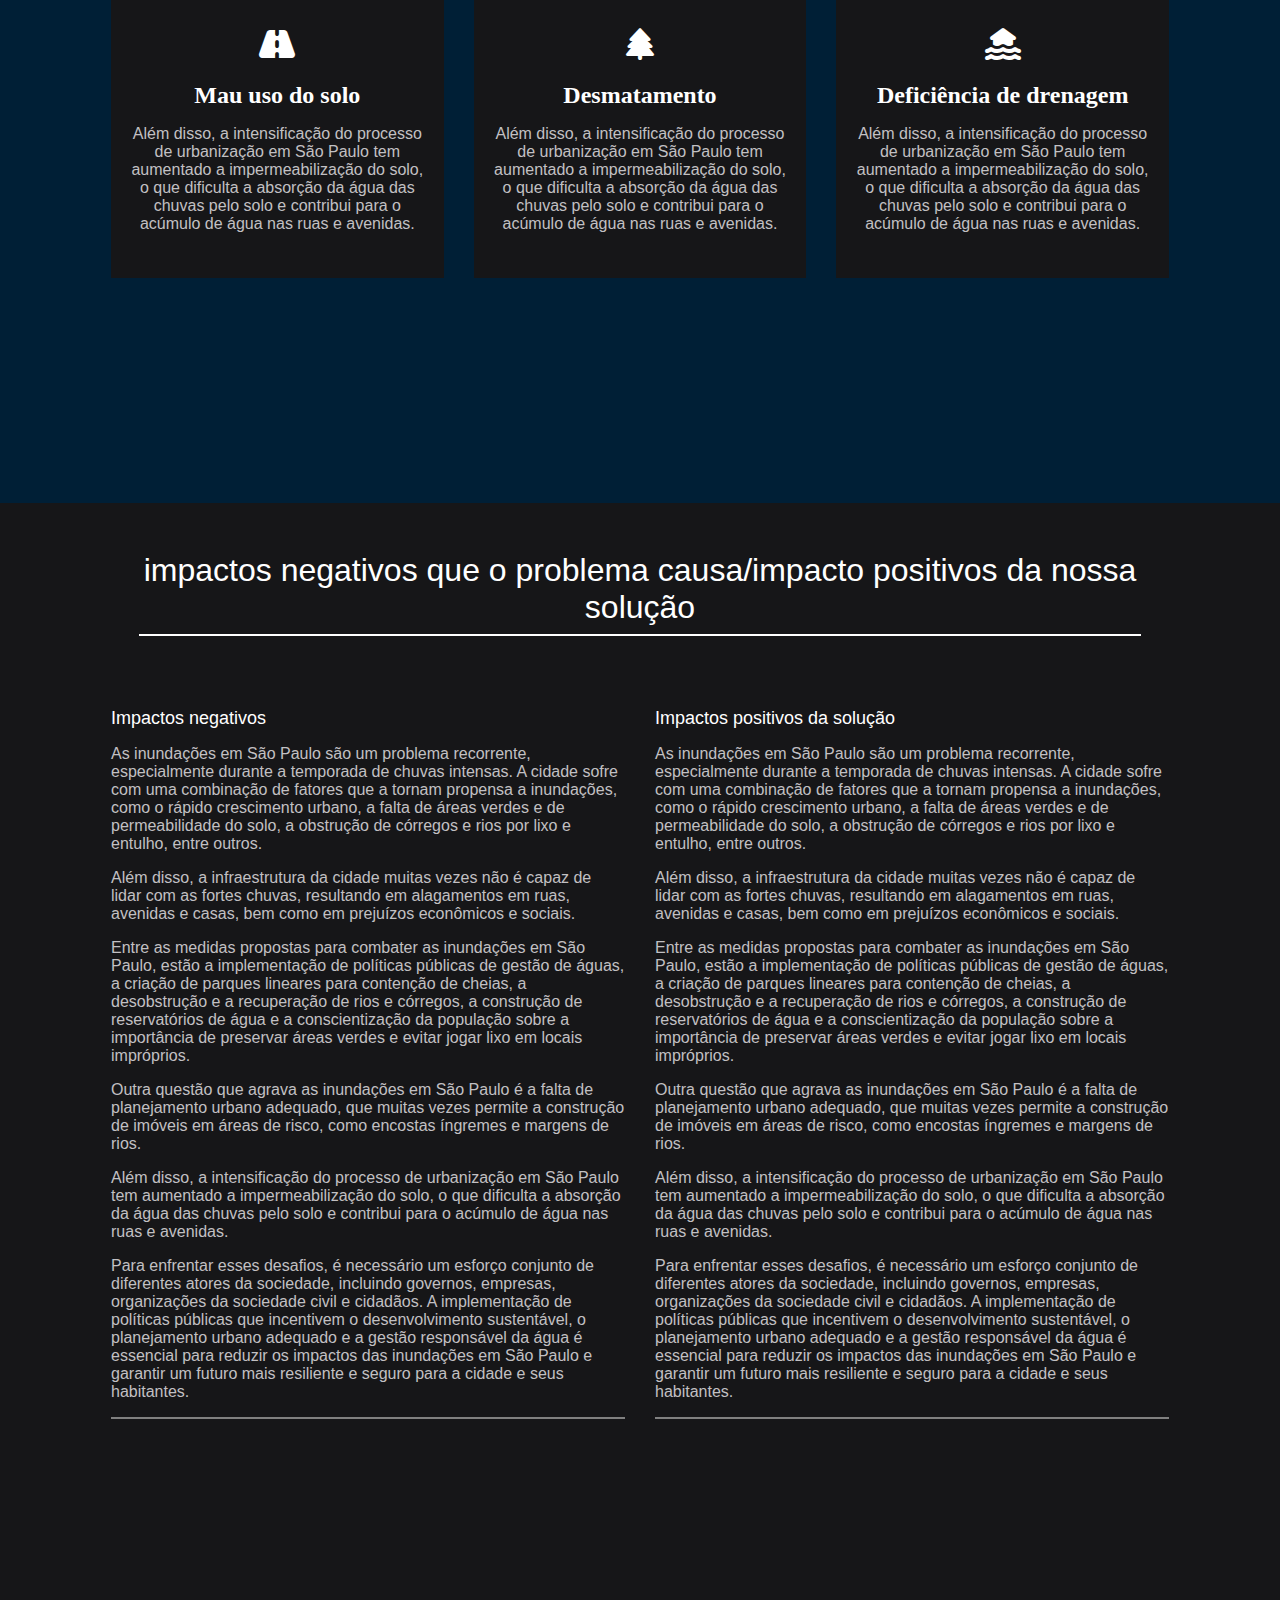
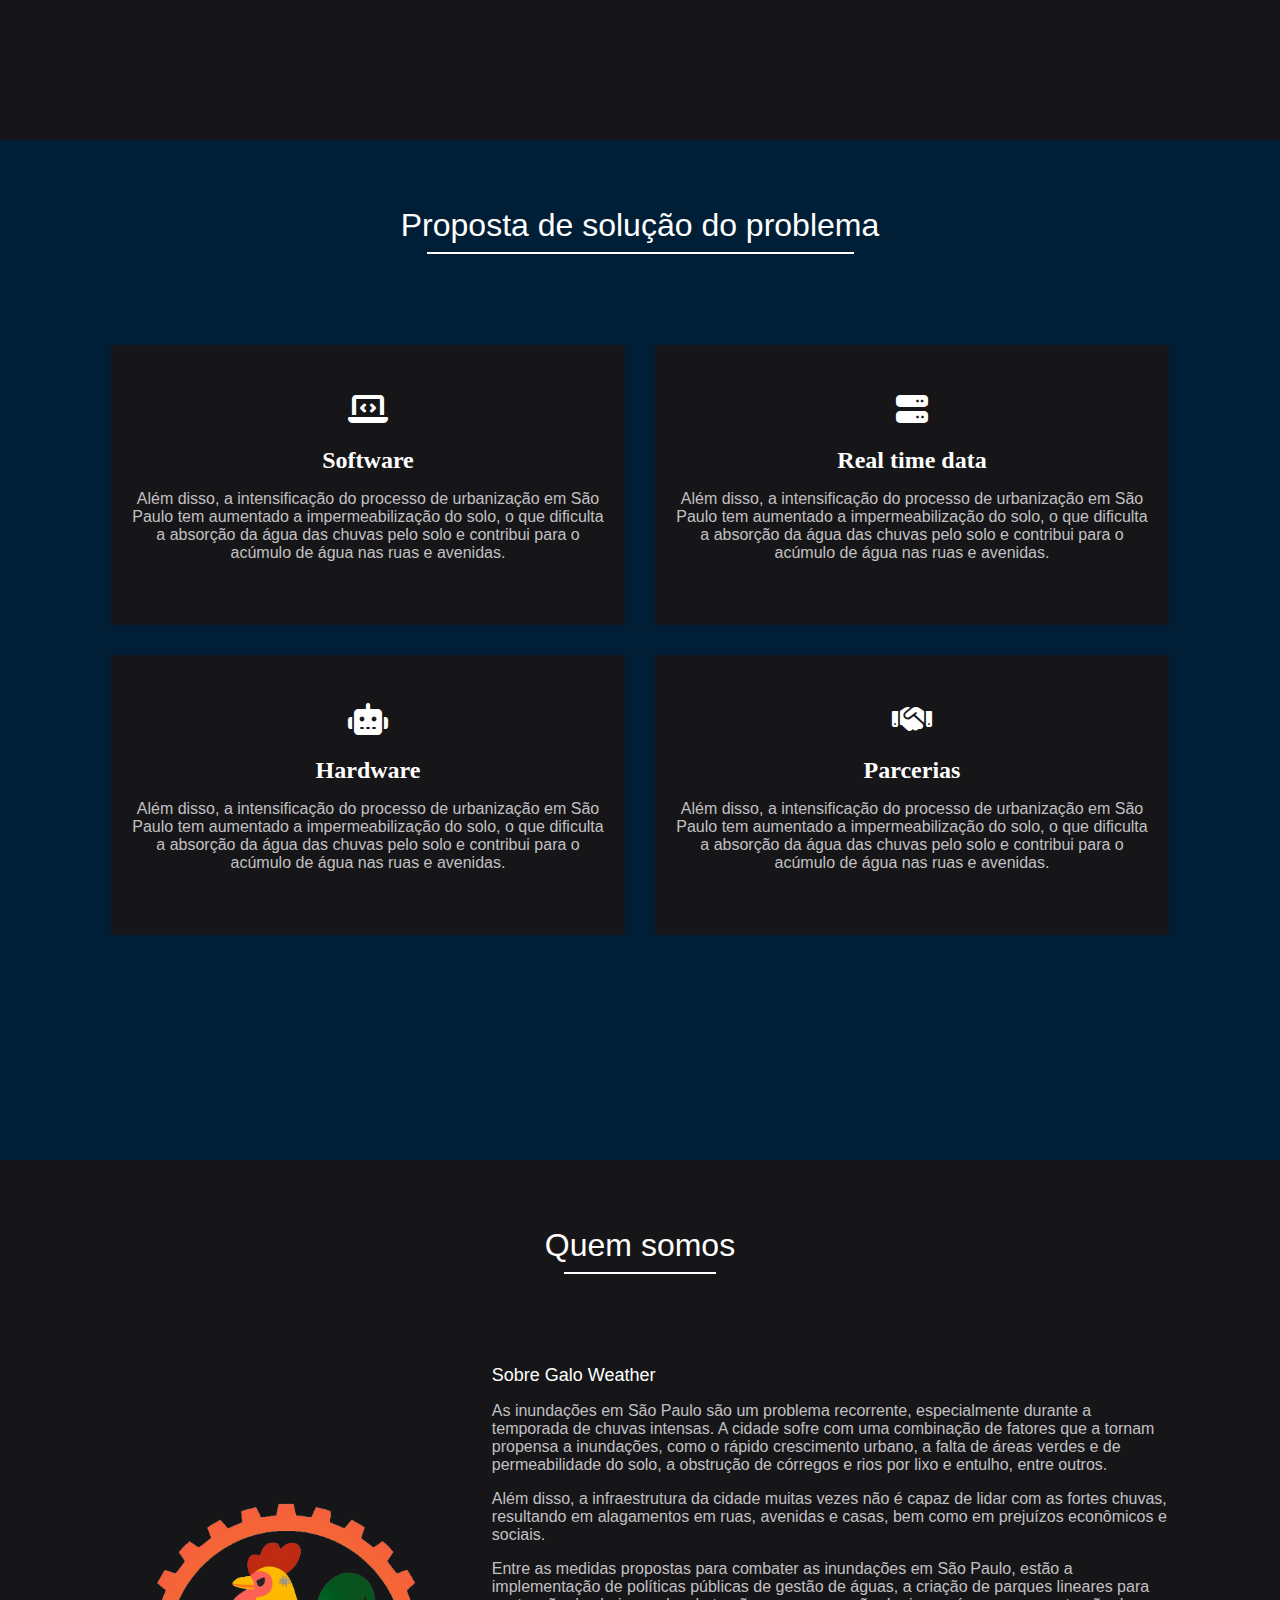
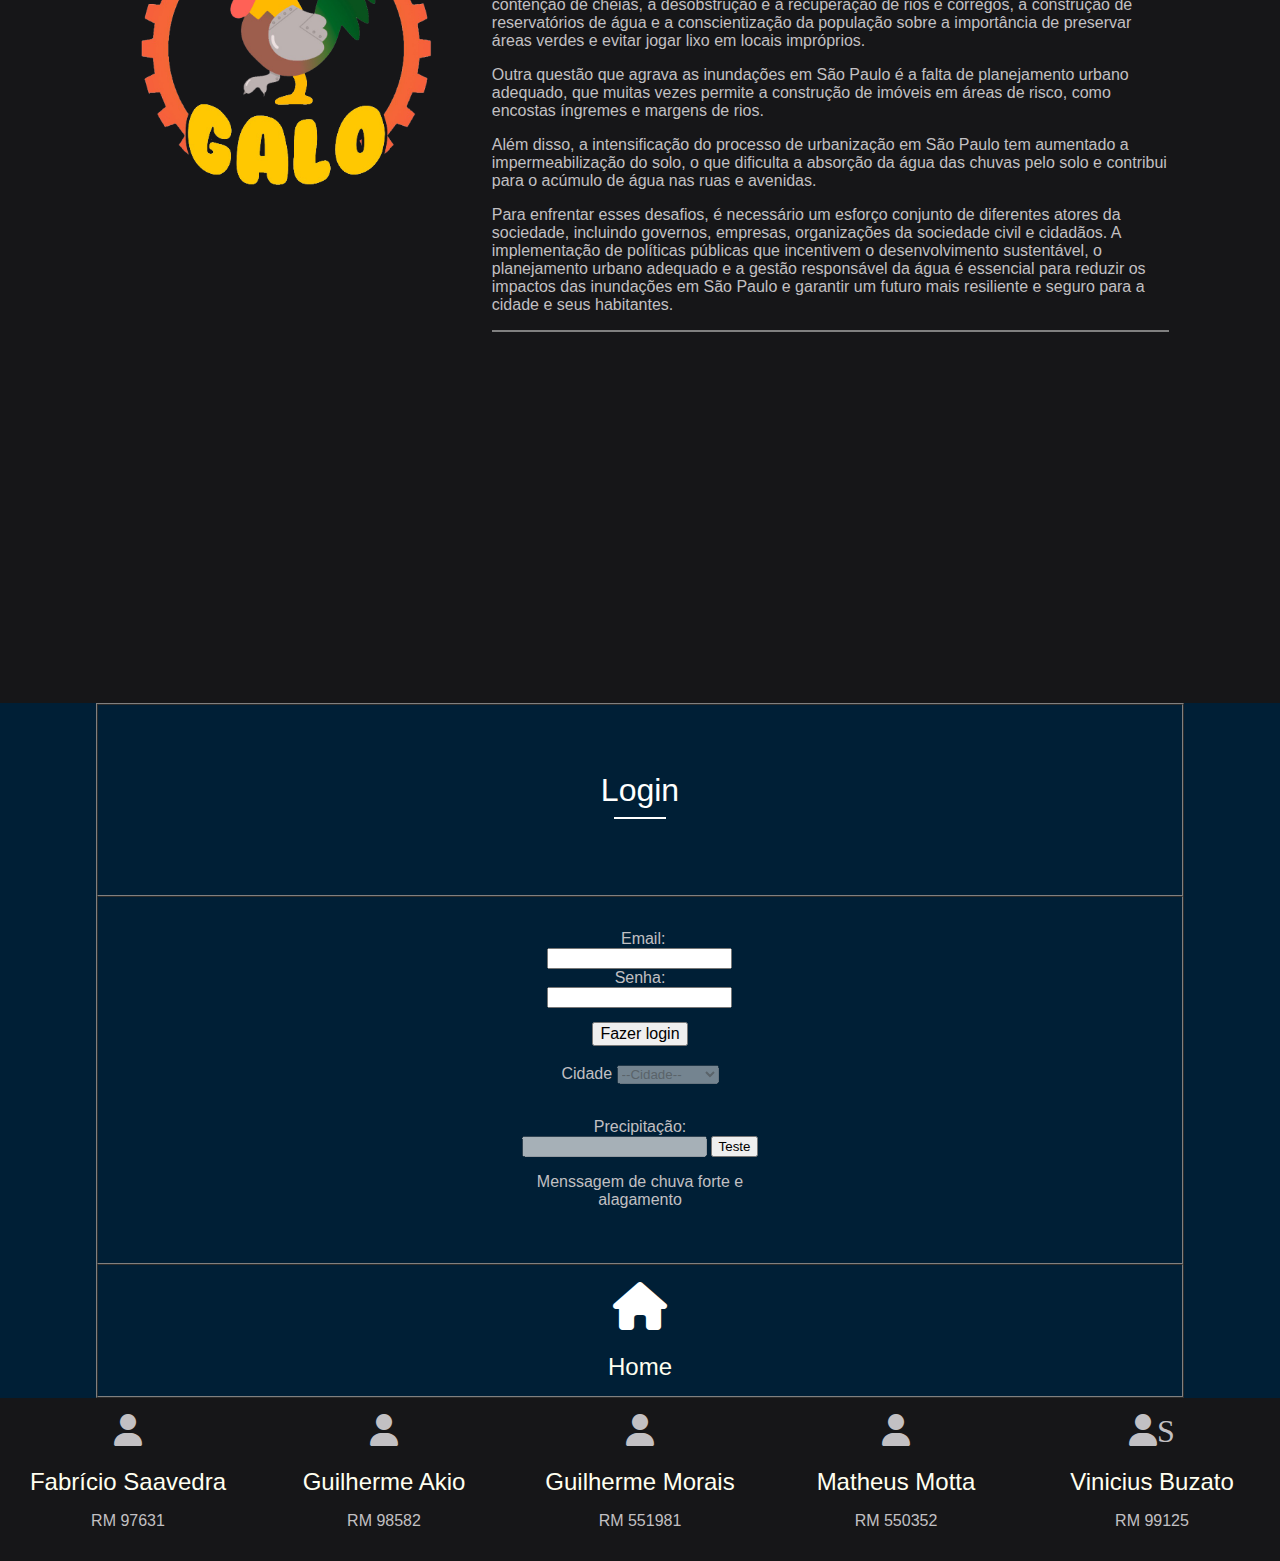
==== commit 5790ee27: "Implementação de botão home na área "Login"" ====
--- a/index.html
+++ b/index.html
@@ -13,7 +13,7 @@
 
 
     <!-- Inicio header -->
-    <table border="0" width="100%" cellpadding="0" cellspacing="0" bgcolor="#161618">
+    <table border="0" width="100%" cellpadding="0" cellspacing="0" bgcolor="#161618" id="section0">
         <tr>
             <td>
                 <table border="0" width="85%" cellpadding="15" cellspacing="0" align="center">
@@ -678,7 +678,7 @@
     <table border="0" width="100%" cellpadding="0" cellspacing="0" bgcolor="#001f36" id="section7">
         <tr>
             <td>
-                <table border="0" width="85%" cellpadding="15" cellspacing="0" align="center">
+                <table border="1" width="85%" cellpadding="15" cellspacing="0" align="center">
                     <tr>
 
                         <!-- Inicio cabeçalho -->
@@ -792,8 +792,16 @@
                                 </tr>
                             </table>
                             <tr>
-                                <td height="100" colspan="2">
-                               
+                                <td height="100" colspan="2" align="center" valign="middle">
+                                    <a href="#section0" style="text-decoration: none;">
+                                    <font color="#ffffff" size="7">
+                                        <span class="fa fa-house"></span>
+                                    </font>
+                                    </a>
+                                    <br/><br/>
+                                    <font color="fffff" size="5" face="arial">
+                                    Home
+                                    </font>
                                 </td>
                           </tr>
                         </td>
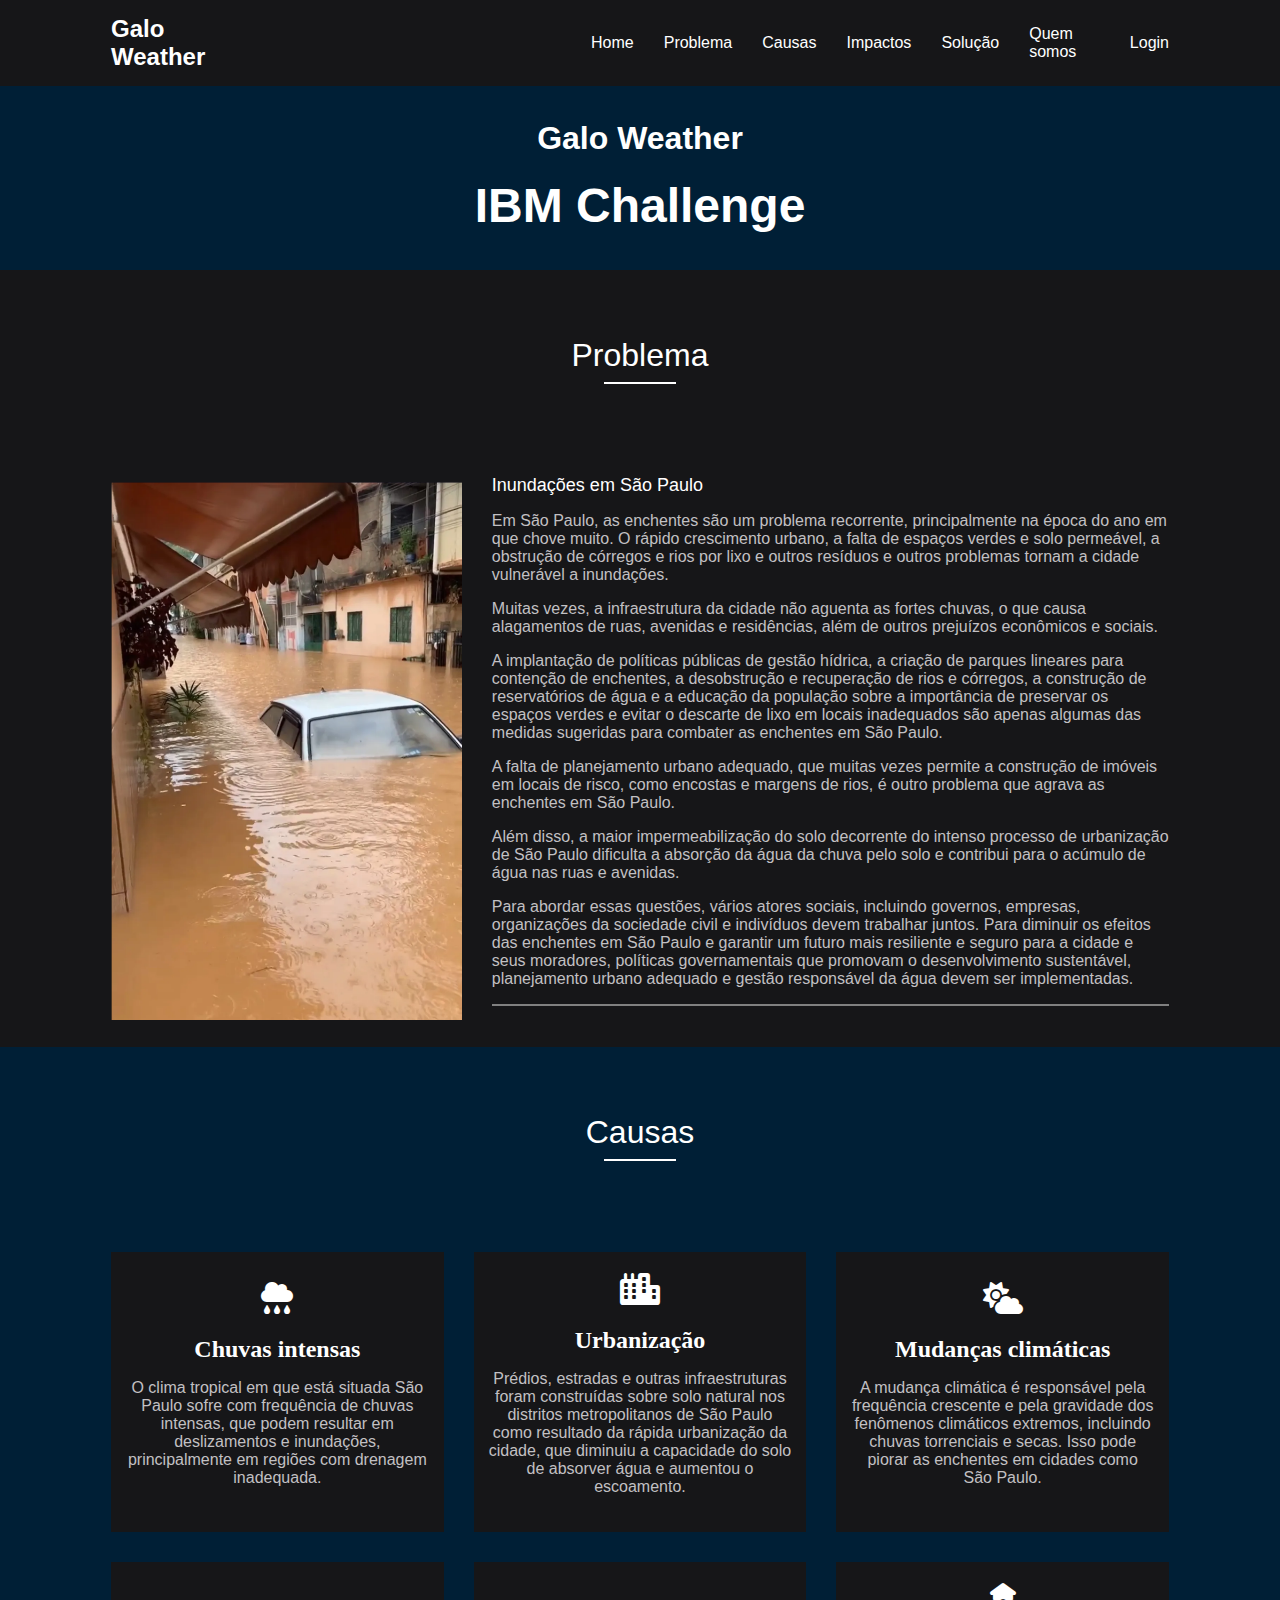
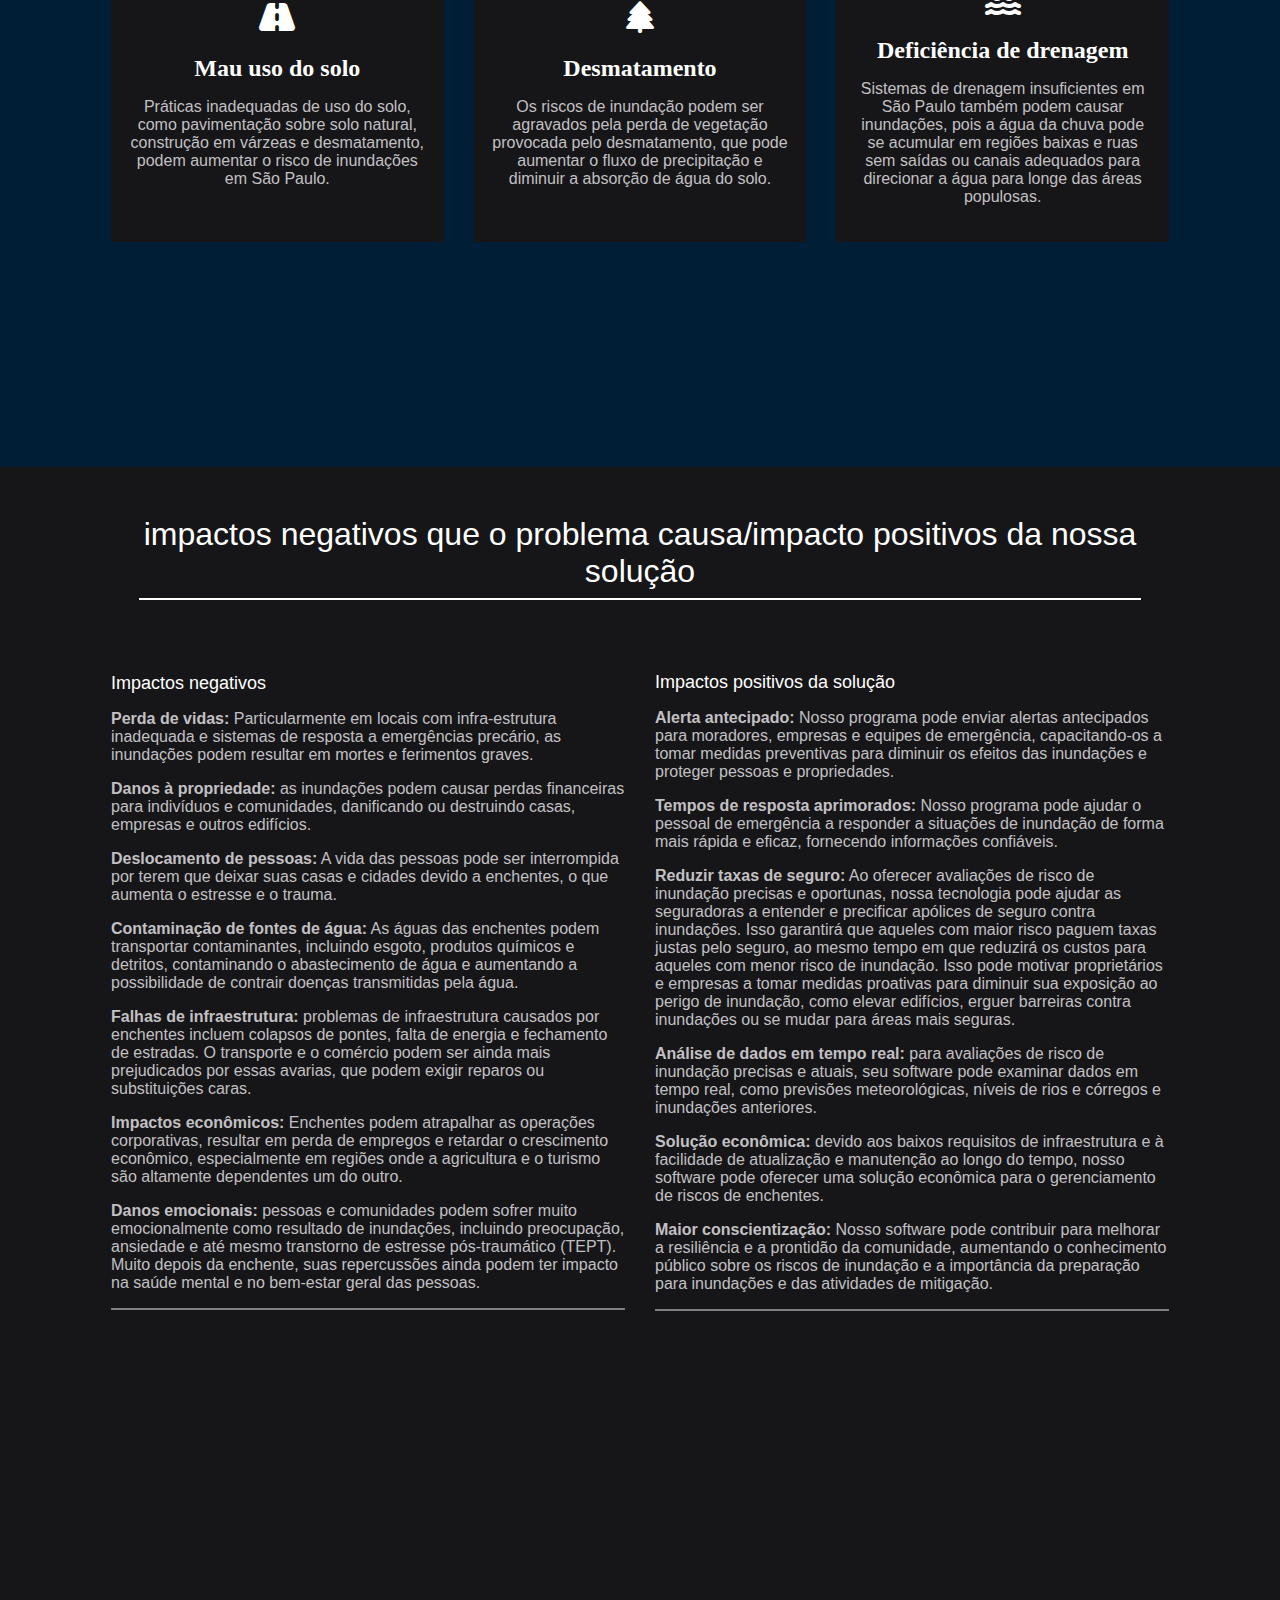
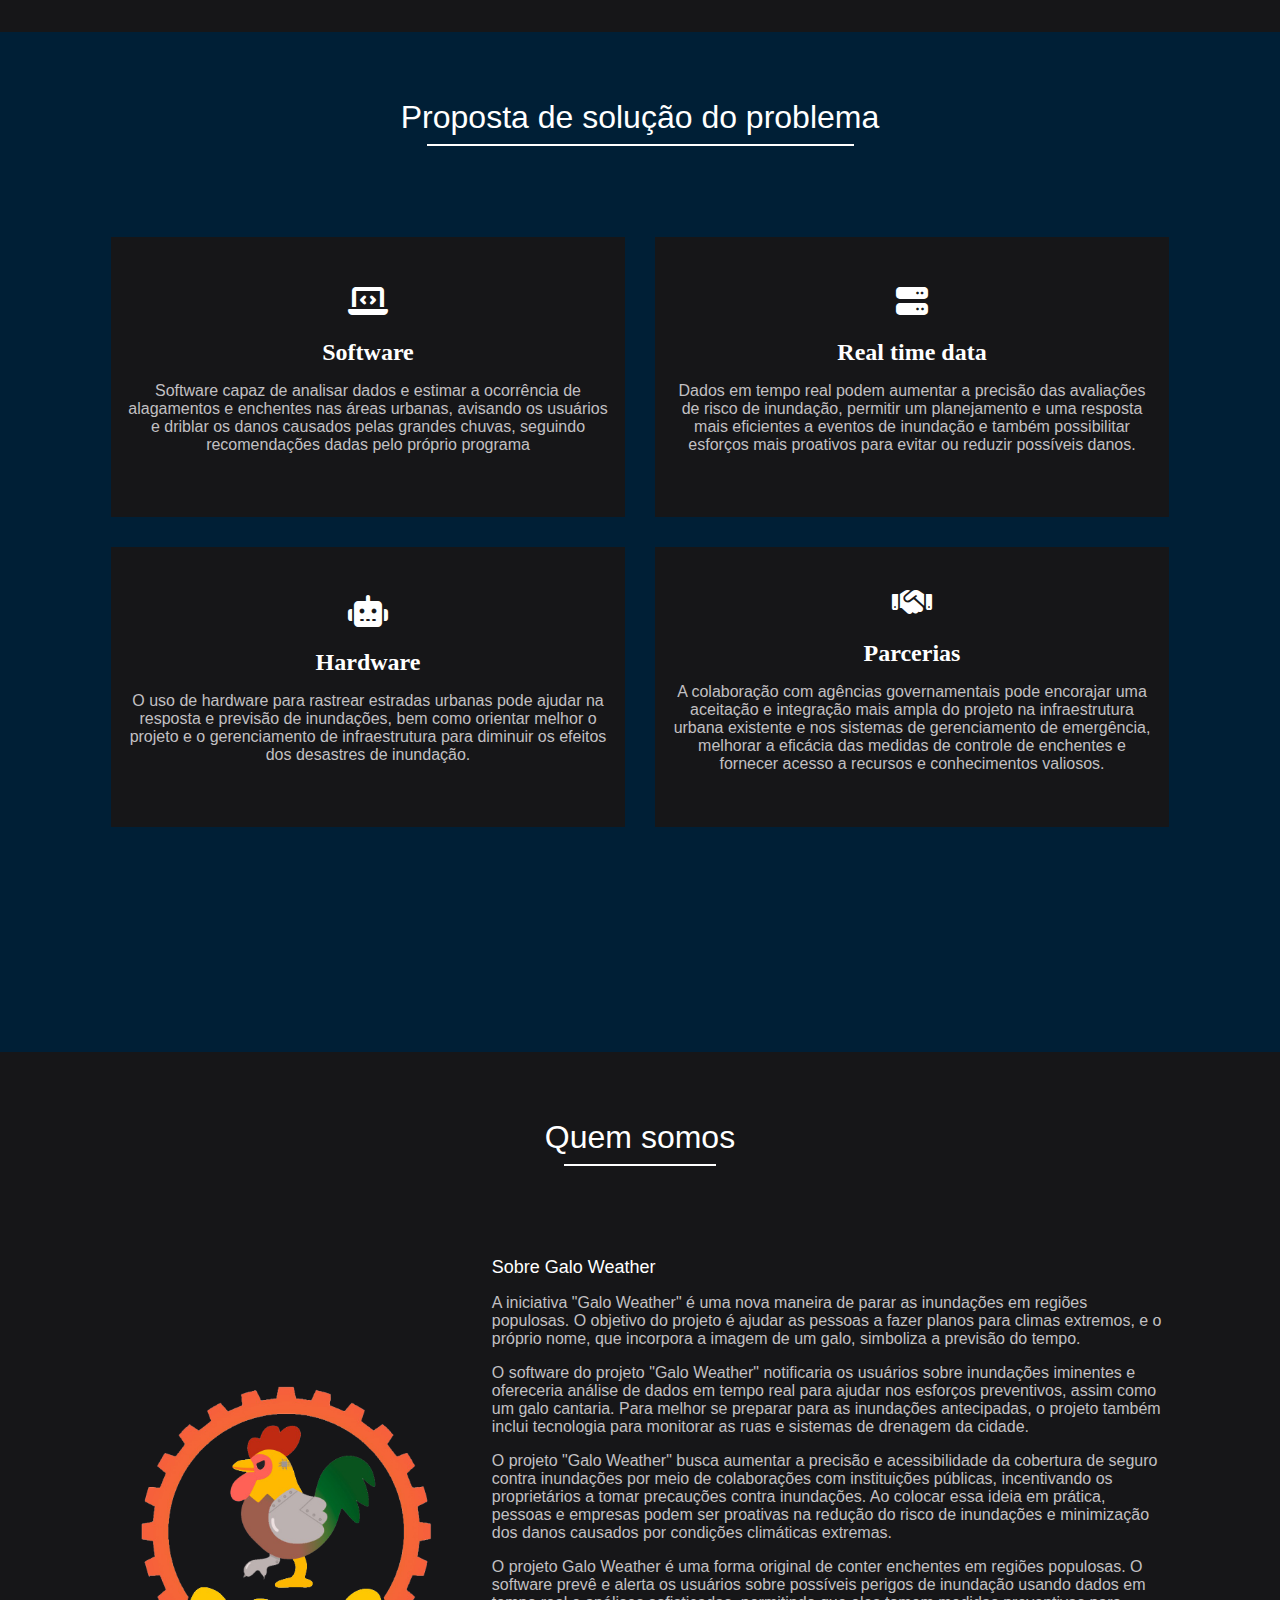
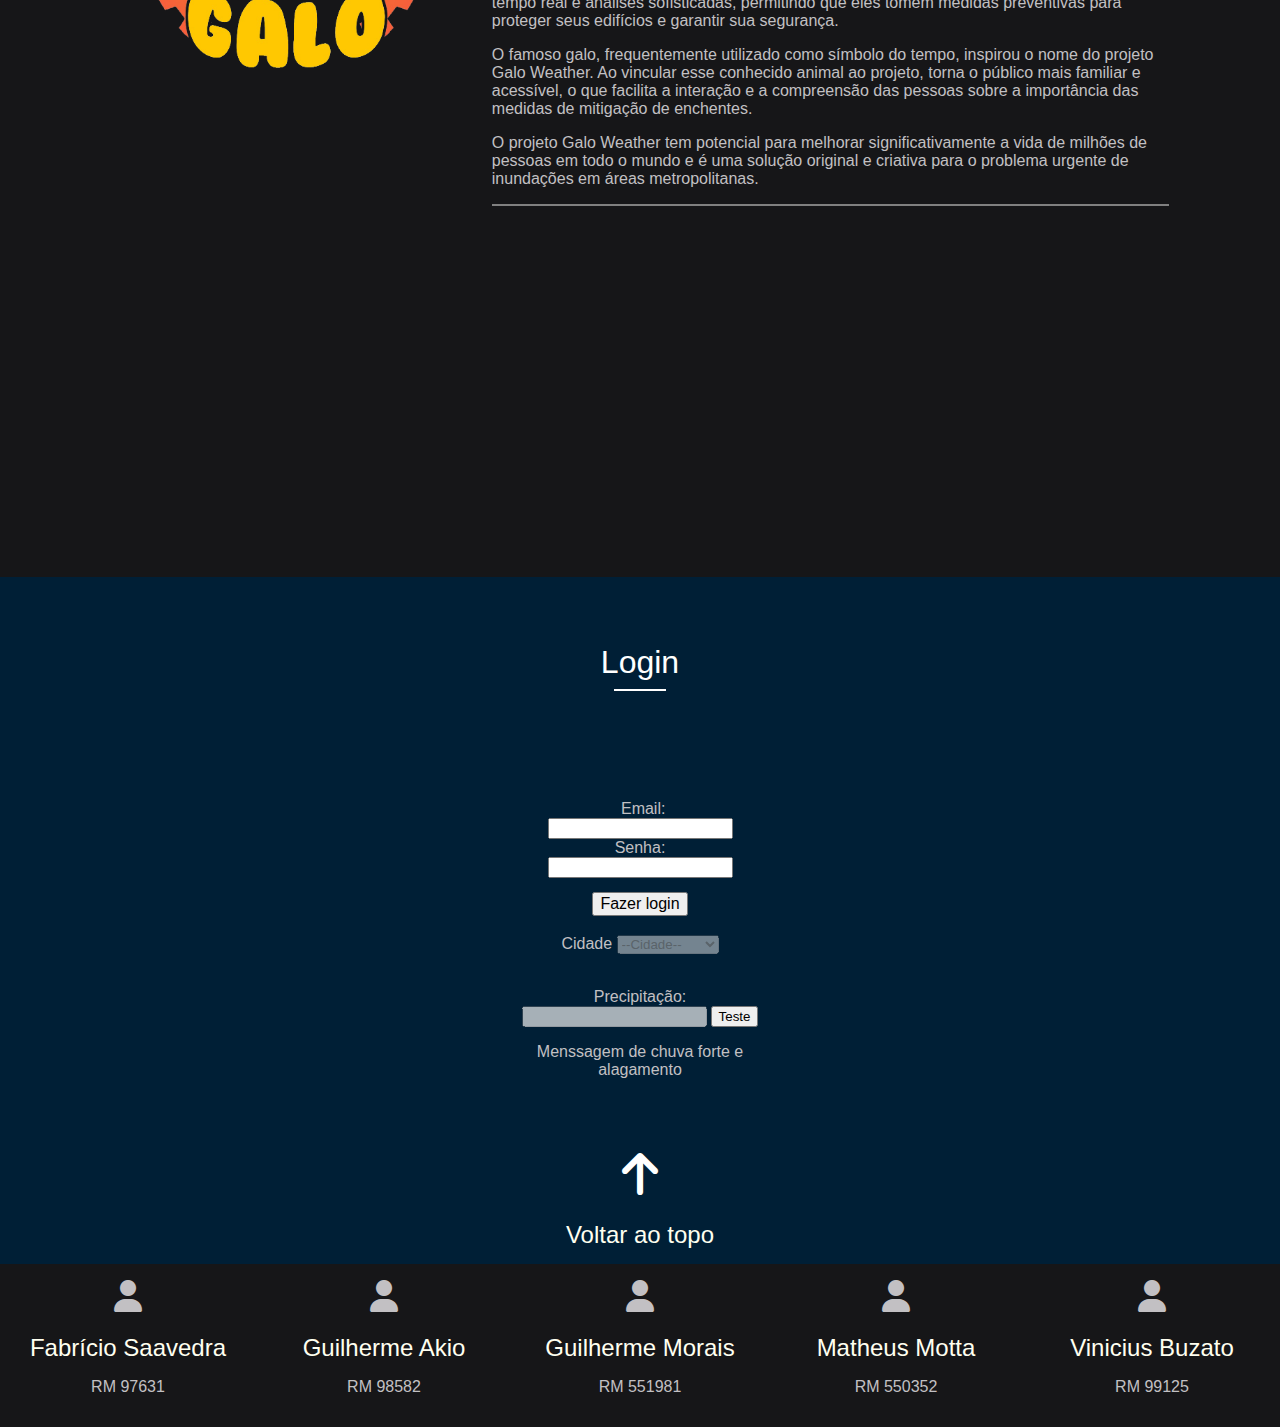
==== commit 794c984b: "Implementação de textos" ====
--- a/index.html
+++ b/index.html
@@ -119,32 +119,32 @@
                                     <td>
                                         <p>
                                             <font face="arial" size="3" color="#c2c0c3">
-                                            As inundações em São Paulo são um problema recorrente, especialmente durante a temporada de chuvas intensas. A cidade sofre com uma combinação de fatores que a tornam propensa a inundações, como o rápido crescimento urbano, a falta de áreas verdes e de permeabilidade do solo, a obstrução de córregos e rios por lixo e entulho, entre outros.
-                                            </font>
-                                        </p>
-                                        <p>
-                                            <font face="arial" size="3" color="#c2c0c3">
-                                            Além disso, a infraestrutura da cidade muitas vezes não é capaz de lidar com as fortes chuvas, resultando em alagamentos em ruas, avenidas e casas, bem como em prejuízos econômicos e sociais.
-                                            </font>
-                                        </p>
-                                        <p>
-                                            <font face="arial" size="3" color="#c2c0c3">
-                                            Entre as medidas propostas para combater as inundações em São Paulo, estão a implementação de políticas públicas de gestão de águas, a criação de parques lineares para contenção de cheias, a desobstrução e a recuperação de rios e córregos, a construção de reservatórios de água e a conscientização da população sobre a importância de preservar áreas verdes e evitar jogar lixo em locais impróprios.
-                                            </font>
-                                        </p>
-                                        <p>
-                                            <font face="arial" size="3" color="#c2c0c3">
-                                            Outra questão que agrava as inundações em São Paulo é a falta de planejamento urbano adequado, que muitas vezes permite a construção de imóveis em áreas de risco, como encostas íngremes e margens de rios.
-                                            </font>
-                                        </p>
-                                        <p>
-                                            <font face="arial" size="3" color="#c2c0c3">
-                                            Além disso, a intensificação do processo de urbanização em São Paulo tem aumentado a impermeabilização do solo, o que dificulta a absorção da água das chuvas pelo solo e contribui para o acúmulo de água nas ruas e avenidas.
-                                            </font>
-                                        </p>
-                                        <p>
-                                            <font face="arial" size="3" color="#c2c0c3">
-                                            Para enfrentar esses desafios, é necessário um esforço conjunto de diferentes atores da sociedade, incluindo governos, empresas, organizações da sociedade civil e cidadãos. A implementação de políticas públicas que incentivem o desenvolvimento sustentável, o planejamento urbano adequado e a gestão responsável da água é essencial para reduzir os impactos das inundações em São Paulo e garantir um futuro mais resiliente e seguro para a cidade e seus habitantes.
+                                                Em São Paulo, as enchentes são um problema recorrente, principalmente na época do ano em que chove muito. O rápido crescimento urbano, a falta de espaços verdes e solo permeável, a obstrução de córregos e rios por lixo e outros resíduos e outros problemas tornam a cidade vulnerável a inundações.
+                                            </font>
+                                        </p>
+                                        <p>
+                                            <font face="arial" size="3" color="#c2c0c3">
+                                                Muitas vezes, a infraestrutura da cidade não aguenta as fortes chuvas, o que causa alagamentos de ruas, avenidas e residências, além de outros prejuízos econômicos e sociais.
+                                            </font>
+                                        </p>
+                                        <p>
+                                            <font face="arial" size="3" color="#c2c0c3">
+                                                A implantação de políticas públicas de gestão hídrica, a criação de parques lineares para contenção de enchentes, a desobstrução e recuperação de rios e córregos, a construção de reservatórios de água e a educação da população sobre a importância de preservar os espaços verdes e evitar o descarte de lixo em locais inadequados são apenas algumas das medidas sugeridas para combater as enchentes em São Paulo.
+                                            </font>
+                                        </p>
+                                        <p>
+                                            <font face="arial" size="3" color="#c2c0c3">
+                                                A falta de planejamento urbano adequado, que muitas vezes permite a construção de imóveis em locais de risco, como encostas e margens de rios, é outro problema que agrava as enchentes em São Paulo.
+                                            </font>
+                                        </p>
+                                        <p>
+                                            <font face="arial" size="3" color="#c2c0c3">
+                                                Além disso, a maior impermeabilização do solo decorrente do intenso processo de urbanização de São Paulo dificulta a absorção da água da chuva pelo solo e contribui para o acúmulo de água nas ruas e avenidas.
+                                            </font>
+                                        </p>
+                                        <p>
+                                            <font face="arial" size="3" color="#c2c0c3">
+                                                Para abordar essas questões, vários atores sociais, incluindo governos, empresas, organizações da sociedade civil e indivíduos devem trabalhar juntos. Para diminuir os efeitos das enchentes em São Paulo e garantir um futuro mais resiliente e seguro para a cidade e seus moradores, políticas governamentais que promovam o desenvolvimento sustentável, planejamento urbano adequado e gestão responsável da água devem ser implementadas.
                                             </font>
                                         </p>
                                         <hr noshade>
@@ -191,7 +191,7 @@
                                         <br/>
                                         <p>
                                             <font face="arial" size="3" color="#c2c0c3">
-                                            Além disso, a intensificação do processo de urbanização em São Paulo tem aumentado a impermeabilização do solo, o que dificulta a absorção da água das chuvas pelo solo e contribui para o acúmulo de água nas ruas e avenidas.
+                                                O clima tropical em que está situada São Paulo sofre com frequência de chuvas intensas, que podem resultar em deslizamentos e inundações, principalmente em regiões com drenagem inadequada.
                                             </font>
                                         </p>
                                 </td>
@@ -217,8 +217,7 @@
                                         <br/>
                                         <p>
                                             <font face="arial" size="3" color="#c2c0c3">
-                                            Além disso, a intensificação do processo de urbanização em São Paulo tem aumentado a impermeabilização do solo, o que dificulta a absorção da água das chuvas pelo solo e contribui para o acúmulo de água nas ruas e avenidas.
-                                            </font>
+                                                Prédios, estradas e outras infraestruturas foram construídas sobre solo natural nos distritos metropolitanos de São Paulo como resultado da rápida urbanização da cidade, que diminuiu a capacidade do solo de absorver água e aumentou o escoamento.
                                         </p>
                                 </td>
                                 </tr>
@@ -243,7 +242,7 @@
                                         <br/>
                                         <p>
                                             <font face="arial" size="3" color="#c2c0c3">
-                                            Além disso, a intensificação do processo de urbanização em São Paulo tem aumentado a impermeabilização do solo, o que dificulta a absorção da água das chuvas pelo solo e contribui para o acúmulo de água nas ruas e avenidas.
+                                                A mudança climática é responsável pela frequência crescente e pela gravidade dos fenômenos climáticos extremos, incluindo chuvas torrenciais e secas. Isso pode piorar as enchentes em cidades como São Paulo.
                                             </font>
                                         </p>
                                 </td>
@@ -269,7 +268,7 @@
                                         <br/>
                                         <p>
                                             <font face="arial" size="3" color="#c2c0c3">
-                                            Além disso, a intensificação do processo de urbanização em São Paulo tem aumentado a impermeabilização do solo, o que dificulta a absorção da água das chuvas pelo solo e contribui para o acúmulo de água nas ruas e avenidas.
+                                                Práticas inadequadas de uso do solo, como pavimentação sobre solo natural, construção em várzeas e desmatamento, podem aumentar o risco de inundações em São Paulo.
                                             </font>
                                         </p>
                                 </td>
@@ -295,7 +294,7 @@
                                         <br/>
                                         <p>
                                             <font face="arial" size="3" color="#c2c0c3">
-                                            Além disso, a intensificação do processo de urbanização em São Paulo tem aumentado a impermeabilização do solo, o que dificulta a absorção da água das chuvas pelo solo e contribui para o acúmulo de água nas ruas e avenidas.
+                                                Os riscos de inundação podem ser agravados pela perda de vegetação provocada pelo desmatamento, que pode aumentar o fluxo de precipitação e diminuir a absorção de água do solo.
                                             </font>
                                         </p>
                                 </td>
@@ -321,7 +320,7 @@
                                         <br/>
                                         <p>
                                             <font face="arial" size="3" color="#c2c0c3">
-                                            Além disso, a intensificação do processo de urbanização em São Paulo tem aumentado a impermeabilização do solo, o que dificulta a absorção da água das chuvas pelo solo e contribui para o acúmulo de água nas ruas e avenidas.
+                                                Sistemas de drenagem insuficientes em São Paulo também podem causar inundações, pois a água da chuva pode se acumular em regiões baixas e ruas sem saídas ou canais adequados para direcionar a água para longe das áreas populosas.
                                             </font>
                                         </p>
                                 </td>
@@ -370,32 +369,37 @@
                                     <td>
                                         <p>
                                             <font face="arial" size="3" color="#c2c0c3">
-                                            As inundações em São Paulo são um problema recorrente, especialmente durante a temporada de chuvas intensas. A cidade sofre com uma combinação de fatores que a tornam propensa a inundações, como o rápido crescimento urbano, a falta de áreas verdes e de permeabilidade do solo, a obstrução de córregos e rios por lixo e entulho, entre outros.
-                                            </font>
-                                        </p>
-                                        <p>
-                                            <font face="arial" size="3" color="#c2c0c3">
-                                            Além disso, a infraestrutura da cidade muitas vezes não é capaz de lidar com as fortes chuvas, resultando em alagamentos em ruas, avenidas e casas, bem como em prejuízos econômicos e sociais.
-                                            </font>
-                                        </p>
-                                        <p>
-                                            <font face="arial" size="3" color="#c2c0c3">
-                                            Entre as medidas propostas para combater as inundações em São Paulo, estão a implementação de políticas públicas de gestão de águas, a criação de parques lineares para contenção de cheias, a desobstrução e a recuperação de rios e córregos, a construção de reservatórios de água e a conscientização da população sobre a importância de preservar áreas verdes e evitar jogar lixo em locais impróprios.
-                                            </font>
-                                        </p>
-                                        <p>
-                                            <font face="arial" size="3" color="#c2c0c3">
-                                            Outra questão que agrava as inundações em São Paulo é a falta de planejamento urbano adequado, que muitas vezes permite a construção de imóveis em áreas de risco, como encostas íngremes e margens de rios.
-                                            </font>
-                                        </p>
-                                        <p>
-                                            <font face="arial" size="3" color="#c2c0c3">
-                                            Além disso, a intensificação do processo de urbanização em São Paulo tem aumentado a impermeabilização do solo, o que dificulta a absorção da água das chuvas pelo solo e contribui para o acúmulo de água nas ruas e avenidas.
-                                            </font>
-                                        </p>
-                                        <p>
-                                            <font face="arial" size="3" color="#c2c0c3">
-                                            Para enfrentar esses desafios, é necessário um esforço conjunto de diferentes atores da sociedade, incluindo governos, empresas, organizações da sociedade civil e cidadãos. A implementação de políticas públicas que incentivem o desenvolvimento sustentável, o planejamento urbano adequado e a gestão responsável da água é essencial para reduzir os impactos das inundações em São Paulo e garantir um futuro mais resiliente e seguro para a cidade e seus habitantes.
+                                                <strong>Perda de vidas:</strong> Particularmente em locais com infra-estrutura inadequada e sistemas de resposta a emergências precário, as inundações podem resultar em mortes e ferimentos graves.
+                                            </font>
+                                        </p>
+                                        <p>
+                                            <font face="arial" size="3" color="#c2c0c3">
+                                                <strong>Danos à propriedade:</strong> as inundações podem causar perdas financeiras para indivíduos e comunidades, danificando ou destruindo casas, empresas e outros edifícios.
+                                            </font>
+                                        </p>
+                                        <p>
+                                            <font face="arial" size="3" color="#c2c0c3">
+                                                <strong>Deslocamento de pessoas:</strong> A vida das pessoas pode ser interrompida por terem que deixar suas casas e cidades devido a enchentes, o que aumenta o estresse e o trauma.
+                                            </font>
+                                        </p>
+                                        <p>
+                                            <font face="arial" size="3" color="#c2c0c3">
+                                                <strong>Contaminação de fontes de água:</strong> As águas das enchentes podem transportar contaminantes, incluindo esgoto, produtos químicos e detritos, contaminando o abastecimento de água e aumentando a possibilidade de contrair doenças transmitidas pela água.
+                                            </font>
+                                        </p>
+                                        <p>
+                                            <font face="arial" size="3" color="#c2c0c3">
+                                                <strong>Falhas de infraestrutura:</strong> problemas de infraestrutura causados por enchentes incluem colapsos de pontes, falta de energia e fechamento de estradas. O transporte e o comércio podem ser ainda mais prejudicados por essas avarias, que podem exigir reparos ou substituições caras.
+                                            </font>
+                                        </p>
+                                        <p>
+                                            <font face="arial" size="3" color="#c2c0c3">
+                                                <strong>Impactos econômicos:</strong> Enchentes podem atrapalhar as operações corporativas, resultar em perda de empregos e retardar o crescimento econômico, especialmente em regiões onde a agricultura e o turismo são altamente dependentes um do outro.
+                                            </font>
+                                        </p>
+                                        <p>
+                                            <font face="arial" size="3" color="#c2c0c3">
+                                                <strong>Danos emocionais:</strong> pessoas e comunidades podem sofrer muito emocionalmente como resultado de inundações, incluindo preocupação, ansiedade e até mesmo transtorno de estresse pós-traumático (TEPT). Muito depois da enchente, suas repercussões ainda podem ter impacto na saúde mental e no bem-estar geral das pessoas.
                                             </font>
                                         </p>
                                         <hr noshade>
@@ -418,32 +422,32 @@
                                     <td>
                                         <p>
                                             <font face="arial" size="3" color="#c2c0c3">
-                                            As inundações em São Paulo são um problema recorrente, especialmente durante a temporada de chuvas intensas. A cidade sofre com uma combinação de fatores que a tornam propensa a inundações, como o rápido crescimento urbano, a falta de áreas verdes e de permeabilidade do solo, a obstrução de córregos e rios por lixo e entulho, entre outros.
-                                            </font>
-                                        </p>
-                                        <p>
-                                            <font face="arial" size="3" color="#c2c0c3">
-                                            Além disso, a infraestrutura da cidade muitas vezes não é capaz de lidar com as fortes chuvas, resultando em alagamentos em ruas, avenidas e casas, bem como em prejuízos econômicos e sociais.
-                                            </font>
-                                        </p>
-                                        <p>
-                                            <font face="arial" size="3" color="#c2c0c3">
-                                            Entre as medidas propostas para combater as inundações em São Paulo, estão a implementação de políticas públicas de gestão de águas, a criação de parques lineares para contenção de cheias, a desobstrução e a recuperação de rios e córregos, a construção de reservatórios de água e a conscientização da população sobre a importância de preservar áreas verdes e evitar jogar lixo em locais impróprios.
-                                            </font>
-                                        </p>
-                                        <p>
-                                            <font face="arial" size="3" color="#c2c0c3">
-                                            Outra questão que agrava as inundações em São Paulo é a falta de planejamento urbano adequado, que muitas vezes permite a construção de imóveis em áreas de risco, como encostas íngremes e margens de rios.
-                                            </font>
-                                        </p>
-                                        <p>
-                                            <font face="arial" size="3" color="#c2c0c3">
-                                            Além disso, a intensificação do processo de urbanização em São Paulo tem aumentado a impermeabilização do solo, o que dificulta a absorção da água das chuvas pelo solo e contribui para o acúmulo de água nas ruas e avenidas.
-                                            </font>
-                                        </p>
-                                        <p>
-                                            <font face="arial" size="3" color="#c2c0c3">
-                                            Para enfrentar esses desafios, é necessário um esforço conjunto de diferentes atores da sociedade, incluindo governos, empresas, organizações da sociedade civil e cidadãos. A implementação de políticas públicas que incentivem o desenvolvimento sustentável, o planejamento urbano adequado e a gestão responsável da água é essencial para reduzir os impactos das inundações em São Paulo e garantir um futuro mais resiliente e seguro para a cidade e seus habitantes.
+                                                <strong>Alerta antecipado:</strong> Nosso programa pode enviar alertas antecipados para moradores, empresas e equipes de emergência, capacitando-os a tomar medidas preventivas para diminuir os efeitos das inundações e proteger pessoas e propriedades.
+                                            </font>
+                                        </p>
+                                        <p>
+                                            <font face="arial" size="3" color="#c2c0c3">
+                                                <strong>Tempos de resposta aprimorados:</strong> Nosso programa pode ajudar o pessoal de emergência a responder a situações de inundação de forma mais rápida e eficaz, fornecendo informações confiáveis.
+                                            </font>
+                                        </p>
+                                        <p>
+                                            <font face="arial" size="3" color="#c2c0c3">
+                                                <strong>Reduzir taxas de seguro:</strong> Ao oferecer avaliações de risco de inundação precisas e oportunas, nossa tecnologia pode ajudar as seguradoras a entender e precificar apólices de seguro contra inundações. Isso garantirá que aqueles com maior risco paguem taxas justas pelo seguro, ao mesmo tempo em que reduzirá os custos para aqueles com menor risco de inundação. Isso pode motivar proprietários e empresas a tomar medidas proativas para diminuir sua exposição ao perigo de inundação, como elevar edifícios, erguer barreiras contra inundações ou se mudar para áreas mais seguras.
+                                            </font>
+                                        </p>
+                                        <p>
+                                            <font face="arial" size="3" color="#c2c0c3">
+                                                <strong>Análise de dados em tempo real:</strong> para avaliações de risco de inundação precisas e atuais, seu software pode examinar dados em tempo real, como previsões meteorológicas, níveis de rios e córregos e inundações anteriores.
+                                            </font>
+                                        </p>
+                                        <p>
+                                            <font face="arial" size="3" color="#c2c0c3">
+                                                <strong>Solução econômica:</strong> devido aos baixos requisitos de infraestrutura e à facilidade de atualização e manutenção ao longo do tempo, nosso software pode oferecer uma solução econômica para o gerenciamento de riscos de enchentes.
+                                            </font>
+                                        </p>
+                                        <p>
+                                            <font face="arial" size="3" color="#c2c0c3">
+                                                <strong>Maior conscientização:</strong> Nosso software pode contribuir para melhorar a resiliência e a prontidão da comunidade, aumentando o conhecimento público sobre os riscos de inundação e a importância da preparação para inundações e das atividades de mitigação.
                                             </font>
                                         </p>
                                         <hr noshade>
@@ -495,7 +499,7 @@
                                         <br/>
                                         <p>
                                             <font face="arial" size="3" color="#c2c0c3">
-                                            Além disso, a intensificação do processo de urbanização em São Paulo tem aumentado a impermeabilização do solo, o que dificulta a absorção da água das chuvas pelo solo e contribui para o acúmulo de água nas ruas e avenidas.
+                                                Software capaz de analisar dados e estimar a ocorrência de alagamentos e enchentes nas áreas urbanas, avisando os usuários e driblar os danos causados pelas grandes chuvas, seguindo recomendações dadas pelo próprio programa
                                             </font>
                                         </p>
                                 </td>
@@ -521,7 +525,7 @@
                                         <br/>
                                         <p>
                                             <font face="arial" size="3" color="#c2c0c3">
-                                            Além disso, a intensificação do processo de urbanização em São Paulo tem aumentado a impermeabilização do solo, o que dificulta a absorção da água das chuvas pelo solo e contribui para o acúmulo de água nas ruas e avenidas.
+                                                Dados em tempo real podem aumentar a precisão das avaliações de risco de inundação, permitir um planejamento e uma resposta mais eficientes a eventos de inundação e também possibilitar esforços mais proativos para evitar ou reduzir possíveis danos.
                                             </font>
                                         </p>
                                 </td>
@@ -547,7 +551,7 @@
                                         <br/>
                                         <p>
                                             <font face="arial" size="3" color="#c2c0c3">
-                                            Além disso, a intensificação do processo de urbanização em São Paulo tem aumentado a impermeabilização do solo, o que dificulta a absorção da água das chuvas pelo solo e contribui para o acúmulo de água nas ruas e avenidas.
+                                                O uso de hardware para rastrear estradas urbanas pode ajudar na resposta e previsão de inundações, bem como orientar melhor o projeto e o gerenciamento de infraestrutura para diminuir os efeitos dos desastres de inundação.
                                             </font>
                                         </p>
                                 </td>
@@ -573,7 +577,7 @@
                                         <br/>
                                         <p>
                                             <font face="arial" size="3" color="#c2c0c3">
-                                            Além disso, a intensificação do processo de urbanização em São Paulo tem aumentado a impermeabilização do solo, o que dificulta a absorção da água das chuvas pelo solo e contribui para o acúmulo de água nas ruas e avenidas.
+                                                A colaboração com agências governamentais pode encorajar uma aceitação e integração mais ampla do projeto na infraestrutura urbana existente e nos sistemas de gerenciamento de emergência, melhorar a eficácia das medidas de controle de enchentes e fornecer acesso a recursos e conhecimentos valiosos.
                                             </font>
                                         </p>
                                 </td>
@@ -625,32 +629,32 @@
                                     <td>
                                         <p>
                                             <font face="arial" size="3" color="#c2c0c3">
-                                            As inundações em São Paulo são um problema recorrente, especialmente durante a temporada de chuvas intensas. A cidade sofre com uma combinação de fatores que a tornam propensa a inundações, como o rápido crescimento urbano, a falta de áreas verdes e de permeabilidade do solo, a obstrução de córregos e rios por lixo e entulho, entre outros.
-                                            </font>
-                                        </p>
-                                        <p>
-                                            <font face="arial" size="3" color="#c2c0c3">
-                                            Além disso, a infraestrutura da cidade muitas vezes não é capaz de lidar com as fortes chuvas, resultando em alagamentos em ruas, avenidas e casas, bem como em prejuízos econômicos e sociais.
-                                            </font>
-                                        </p>
-                                        <p>
-                                            <font face="arial" size="3" color="#c2c0c3">
-                                            Entre as medidas propostas para combater as inundações em São Paulo, estão a implementação de políticas públicas de gestão de águas, a criação de parques lineares para contenção de cheias, a desobstrução e a recuperação de rios e córregos, a construção de reservatórios de água e a conscientização da população sobre a importância de preservar áreas verdes e evitar jogar lixo em locais impróprios.
-                                            </font>
-                                        </p>
-                                        <p>
-                                            <font face="arial" size="3" color="#c2c0c3">
-                                            Outra questão que agrava as inundações em São Paulo é a falta de planejamento urbano adequado, que muitas vezes permite a construção de imóveis em áreas de risco, como encostas íngremes e margens de rios.
-                                            </font>
-                                        </p>
-                                        <p>
-                                            <font face="arial" size="3" color="#c2c0c3">
-                                            Além disso, a intensificação do processo de urbanização em São Paulo tem aumentado a impermeabilização do solo, o que dificulta a absorção da água das chuvas pelo solo e contribui para o acúmulo de água nas ruas e avenidas.
-                                            </font>
-                                        </p>
-                                        <p>
-                                            <font face="arial" size="3" color="#c2c0c3">
-                                            Para enfrentar esses desafios, é necessário um esforço conjunto de diferentes atores da sociedade, incluindo governos, empresas, organizações da sociedade civil e cidadãos. A implementação de políticas públicas que incentivem o desenvolvimento sustentável, o planejamento urbano adequado e a gestão responsável da água é essencial para reduzir os impactos das inundações em São Paulo e garantir um futuro mais resiliente e seguro para a cidade e seus habitantes.
+                                                A iniciativa "Galo Weather" é uma nova maneira de parar as inundações em regiões populosas. O objetivo do projeto é ajudar as pessoas a fazer planos para climas extremos, e o próprio nome, que incorpora a imagem de um galo, simboliza a previsão do tempo.
+                                            </font>
+                                        </p>
+                                        <p>
+                                            <font face="arial" size="3" color="#c2c0c3">
+                                                O software do projeto "Galo Weather" notificaria os usuários sobre inundações iminentes e ofereceria análise de dados em tempo real para ajudar nos esforços preventivos, assim como um galo cantaria. Para melhor se preparar para as inundações antecipadas, o projeto também inclui tecnologia para monitorar as ruas e sistemas de drenagem da cidade.
+                                            </font>
+                                        </p>
+                                        <p>
+                                            <font face="arial" size="3" color="#c2c0c3">
+                                                O projeto "Galo Weather" busca aumentar a precisão e acessibilidade da cobertura de seguro contra inundações por meio de colaborações com instituições públicas, incentivando os proprietários a tomar precauções contra inundações. Ao colocar essa ideia em prática, pessoas e empresas podem ser proativas na redução do risco de inundações e minimização dos danos causados ​​por condições climáticas extremas.
+                                            </font>
+                                        </p>
+                                        <p>
+                                            <font face="arial" size="3" color="#c2c0c3">
+                                                O projeto Galo Weather é uma forma original de conter enchentes em regiões populosas. O software prevê e alerta os usuários sobre possíveis perigos de inundação usando dados em tempo real e análises sofisticadas, permitindo que eles tomem medidas preventivas para proteger seus edifícios e garantir sua segurança.
+                                            </font>
+                                        </p>
+                                        <p>
+                                            <font face="arial" size="3" color="#c2c0c3">
+                                                O famoso galo, frequentemente utilizado como símbolo do tempo, inspirou o nome do projeto Galo Weather. Ao vincular esse conhecido animal ao projeto, torna o público mais familiar e acessível, o que facilita a interação e a compreensão das pessoas sobre a importância das medidas de mitigação de enchentes.
+                                            </font>
+                                        </p>
+                                        <p>
+                                            <font face="arial" size="3" color="#c2c0c3">
+                                                O projeto Galo Weather tem potencial para melhorar significativamente a vida de milhões de pessoas em todo o mundo e é uma solução original e criativa para o problema urgente de inundações em áreas metropolitanas.
                                             </font>
                                         </p>
                                         <hr noshade>
@@ -678,7 +682,7 @@
     <table border="0" width="100%" cellpadding="0" cellspacing="0" bgcolor="#001f36" id="section7">
         <tr>
             <td>
-                <table border="1" width="85%" cellpadding="15" cellspacing="0" align="center">
+                <table border="0" width="85%" cellpadding="15" cellspacing="0" align="center">
                     <tr>
 
                         <!-- Inicio cabeçalho -->
@@ -795,12 +799,12 @@
                                 <td height="100" colspan="2" align="center" valign="middle">
                                     <a href="#section0" style="text-decoration: none;">
                                     <font color="#ffffff" size="7">
-                                        <span class="fa fa-house"></span>
+                                        <span class="fa fa-arrow-up"></span>
                                     </font>
                                     </a>
                                     <br/><br/>
                                     <font color="fffff" size="5" face="arial">
-                                    Home
+                                    Voltar ao topo
                                     </font>
                                 </td>
                           </tr>
@@ -919,7 +923,7 @@
                             <tr>
                                 <td align="center" valign="top">
                                     <font color="#c2c0c3" size="6">
-                                        <span class="fa fa-user"></span>S
+                                        <span class="fa fa-user"></span>
                                     </font>
                                     <br/><br/>
                                     <font color="fffff" size="5" face="arial">
